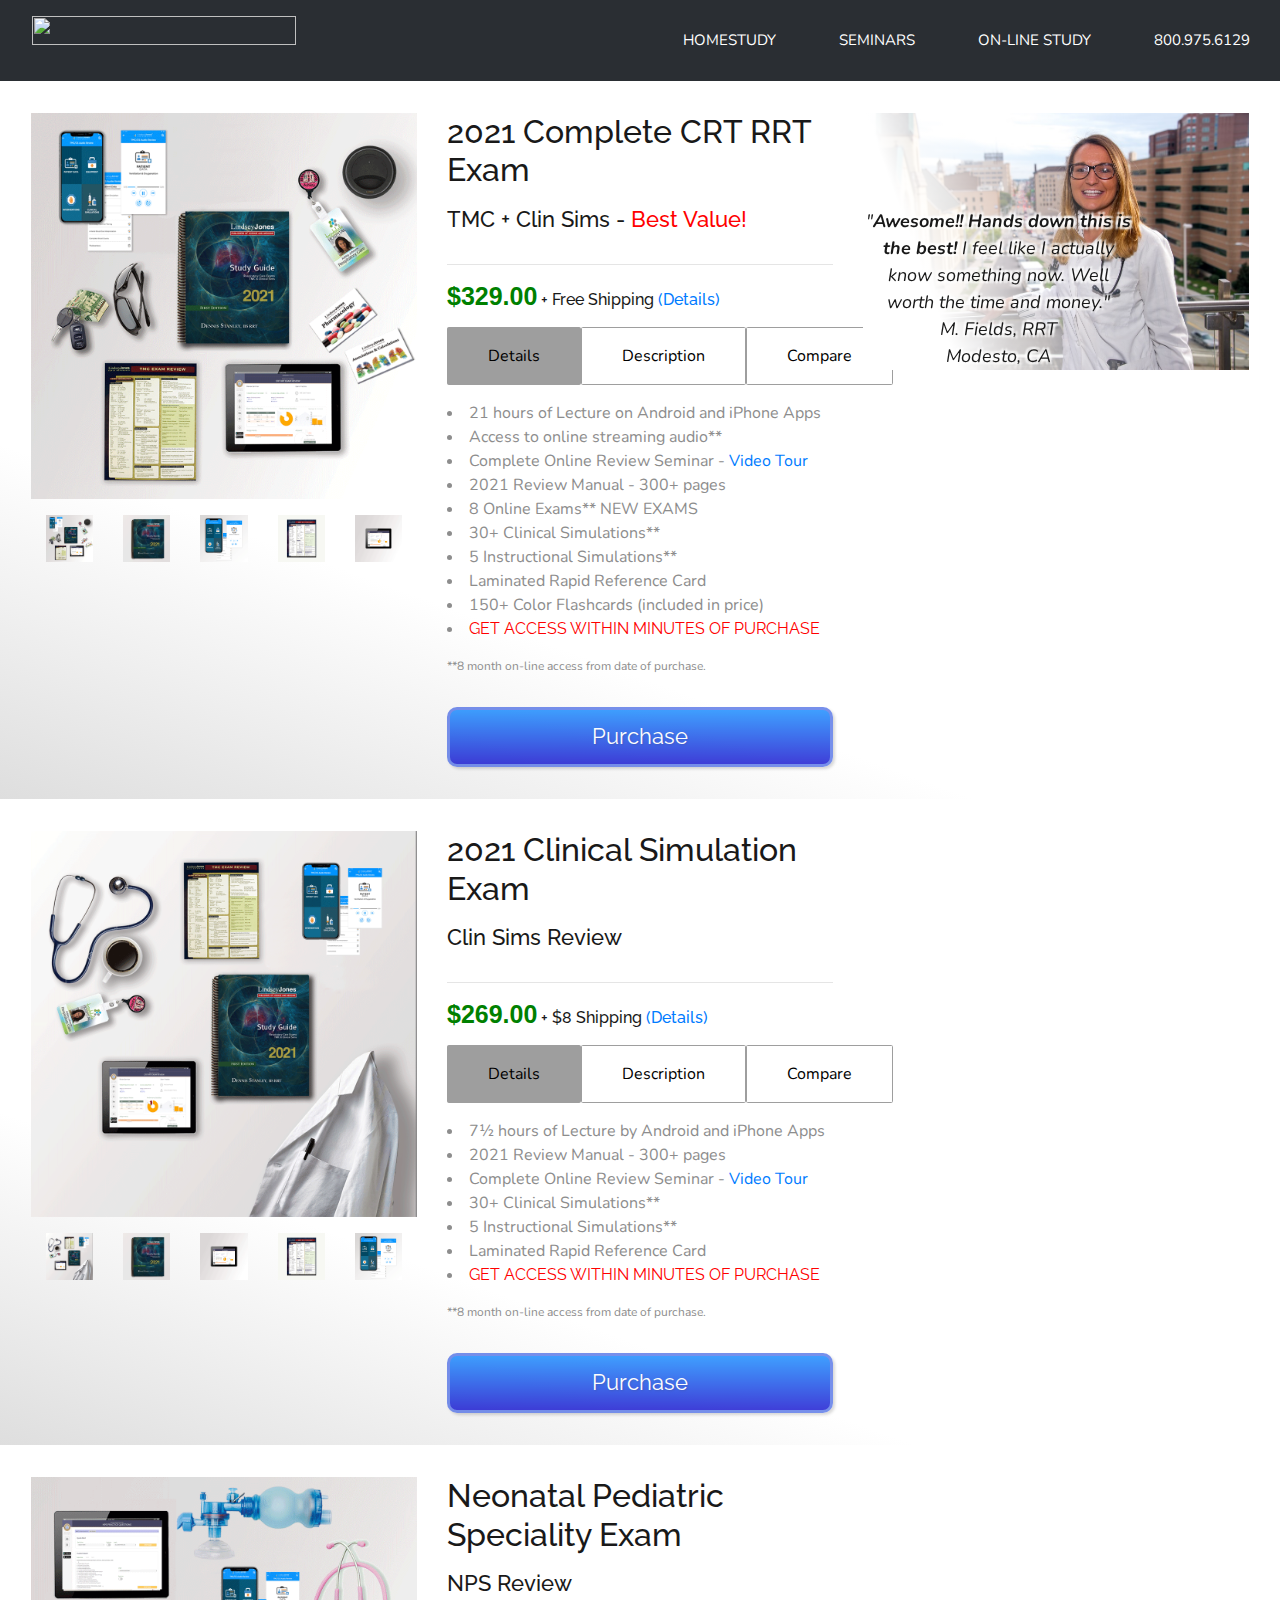
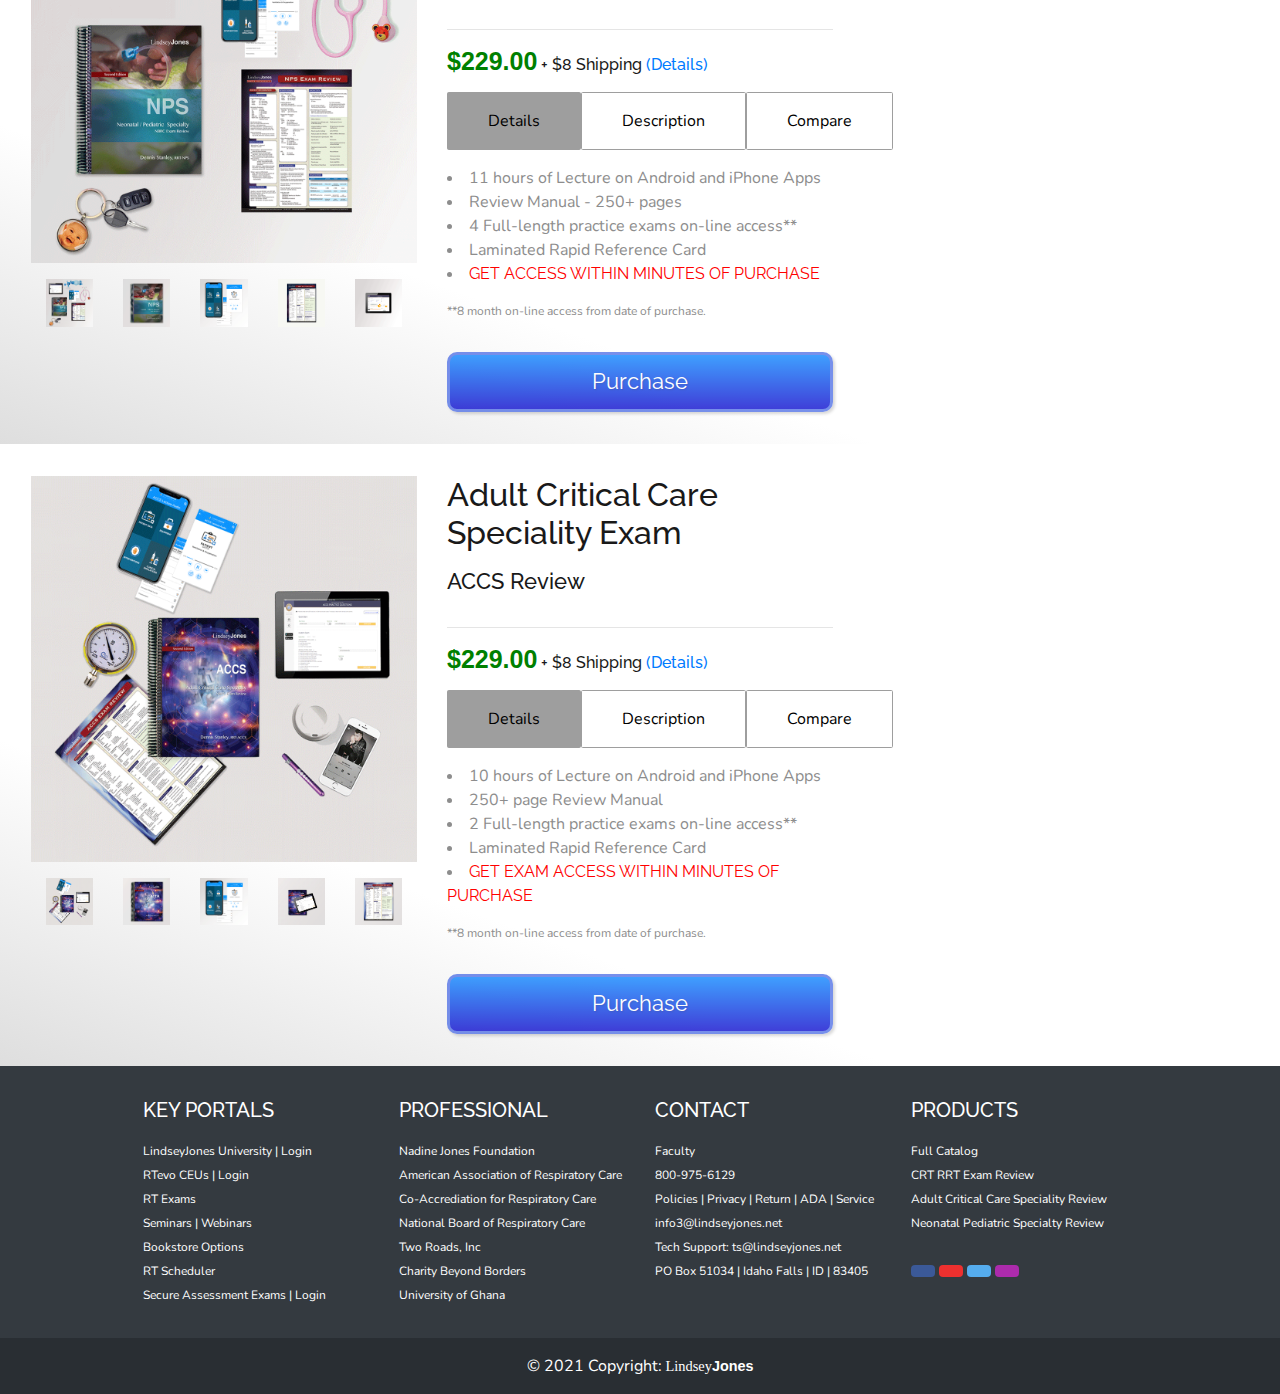
==== selfstudy.html @ 5a000030 "init" ====
<html><head>
	<meta charset="utf-8">
	<meta name="viewport" content="width=device-width, initial-scale=1">

	<title>Products</title>
	<link rel="stylesheet" href="https://stackpath.bootstrapcdn.com/bootstrap/4.3.1/css/bootstrap.min.css" integrity="sha384-ggOyR0iXCbMQv3Xipma34MD+dH/1fQ784/j6cY/iJTQUOhcWr7x9JvoRxT2MZw1T" crossorigin="anonymous">
    <link rel="stylesheet" href="_css/lj_style.css">
	<script src="https://code.jquery.com/jquery-3.3.1.slim.min.js" integrity="sha384-q8i/X+965DzO0rT7abK41JStQIAqVgRVzpbzo5smXKp4YfRvH+8abtTE1Pi6jizo" crossorigin="anonymous"></script>
    <script src="https://cdnjs.cloudflare.com/ajax/libs/popper.js/1.14.7/umd/popper.min.js" integrity="sha384-UO2eT0CpHqdSJQ6hJty5KVphtPhzWj9WO1clHTMGa3JDZwrnQq4sF86dIHNDz0W1" crossorigin="anonymous"></script>
    <script src="https://stackpath.bootstrapcdn.com/bootstrap/4.3.1/js/bootstrap.min.js" integrity="sha384-JjSmVgyd0p3pXB1rRibZUAYoIIy6OrQ6VrjIEaFf/nJGzIxFDsf4x0xIM+B07jRM" crossorigin="anonymous"></script>
	<script src="https://cdn.jsdelivr.net/npm/bootstrap@5.1.1/dist/js/bootstrap.bundle.min.js" integrity="sha384-/bQdsTh/da6pkI1MST/rWKFNjaCP5gBSY4sEBT38Q/9RBh9AH40zEOg7Hlq2THRZ" crossorigin="anonymous"></script>
	<link rel="stylesheet" href="https://use.fontawesome.com/releases/v5.7.0/css/all.css" integrity="sha384-lZN37f5QGtY3VHgisS14W3ExzMWZxybE1SJSEsQp9S+oqd12jhcu+A56Ebc1zFSJ" crossorigin="anonymous">
	<script src="https://cdnjs.cloudflare.com/ajax/libs/gsap/2.1.2/TweenMax.min.js"></script>
	<script src="https://code.jquery.com/jquery-3.4.0.min.js"></script>
	<style type="text/css">
		.img_button {
			cursor: pointer;
		}
	</style>
</head>
<body>
<!-- Top Section-->
	<div class="menu-blur">
		<div class ="logobig"><a href="index.html"><img src="http://lindsey-jones.com/Images/leaflogo2.png"></a></div>
		<div class="menu-hidden">
			<div id="mdiv">
				<div class="mdiv">
				  <div class="md"></div>
				</div>
			  </div>
			<li><a href="Selfstudy.html">HOMESTUDY</a></li>
			<li><a href="http://www.lindseyjonesseminars.com/">SEMINARS</a></li>
			<li><a href="http://www.lindseyjonesuniversity.com/">ON-LINE STUDY</a></li>
			<li id="inactivelink"><a href="">800.975.6129</a></li>
		</div>
	</div>
	<div class="container-fluid">
		<div class="row feature">
			<div id="dark2" class="col dark section">
                <div class="navbar">
                    <div class="logo"><a href="index.html"><img src="http://lindsey-jones.com/Images/leaflogo2.png"></a></div>
                    <div class="topnav-button">
                        <div></div>
                        <div></div>
                        <div></div>
					</div>
                </div>
        	</div>
		</div>
<!-- Catalog -->
<div class="row catalog1 light section">

			<!-- **** MAIN IMAGE SECTIOIN ****  -->
			<div class="col col-lg-5 col-xl-4 image-products">
				<a href="#!"><img id="sliderMain1" class="sliderImg" src="Images/CompleteCRTRRTv5-0.png"></a>

					<!-- **** MAIN IMAGE THUMBNAILS *** -->
				<div class="row thumbs">
					<div class="col"><span class="button1 img_button" href="#"><img src="Images/CompleteCRTRRTv5-0.png" blah=0></span></div>
					<div class="col"><span class="button2 img_button" href="#"><img src="Images/CompleteCRTRRTv1-1.png" blah=1></span></div>
					<div class="col"><span class="button3 img_button" href="#"><img src="Images/CompleteCRTRRTv1-02.png" blah=2></span></div>
					<div class="col"><span class="button4 img_button" href="#"><img src="Images/CompleteCRTRRTv3-5.png" blah=3></span></div>
					<div class="col"><span class="button5 img_button" href="#"><img src="Images/CompleteCRTRRTv1-04.png" blah=4></span></div>
				</div>
			</div>		
			
			<!-- **** MIDDLE COLUMN INFORMATION *** -->
			<div class="col col-lg-6 col-xl-4 maininformation">
				<h1 id="center title">2021 Complete CRT RRT Exam</h1>

				<h2>TMC + Clin Sims - <span class="red">Best Value!</span></h2>

				<hr>
				<h3><span class="green">$329.00</span> + Free Shipping<a href="#" class="w3-small w3-text-blue"> (Details)</a></h3>

				<div class="catalogbuttons">
					<a href="#!"><div id="borderleft1" class="catalogbuttons1">Details</div></a>
					<a href="#!"><div id="dszzcription1" class="catalogbuttons1">Description</div></a>
					<a href="http://www.lindsey-jones.com/comparison.html"><div class="catalogbuttons1">Compare</div></a>
				</div>
				
				<div id="productspec1" class="productSpec">
						<li class="productSpec-info">21 hours of Lecture on Android and iPhone Apps</li>
						<li class="productSpec-info">Access to online streaming audio**</li>
						<li class="productSpec-info">Complete Online Review Seminar - <a href="http://lindseyjonesuniversity.com/" target="_blank">Video Tour</a></li>
						<li class="productSpec-info">2021 Review Manual - 300+ pages</li>
						<li class="productSpec-info">8 Online Exams**  NEW EXAMS</li>
						<li class="productSpec-info">30+ Clinical Simulations**</li>
						<li class="productSpec-info">5 Instructional Simulations**</li>
						<li class="productSpec-info">Laminated Rapid Reference Card</li>
						<li class="productSpec-info">150+ Color Flashcards (included in price)</li>
						<li class="productSpec-info"><span class="red">GET ACCESS WITHIN MINUTES OF PURCHASE</span></li>
						<span class="tiny">**8 month on-line access from date of purchase.</span>
				</div>
				<div id="productdesc1" class="prodcutdesc">
					<p>This great set of tools is intended to help the RT student prepare for the
					NBRC TMC and Clinical Simulation Exams. In addition to a comprehensive review manual,
					streaming and CD audio lectures, flashcards, rapid reference card; the package comes with
					a 8-month on-line access to LindseyJones University where you will find thousands of TMC practice
					questions along with Clinical simulations complete with rationale. You will also enjoy our new multimedia
					learning resource center including access to demonstration videos, audio-guided quizzes, narrated slide shows
					on-screen flash cards, and complete audio lectures that following along with the review manual chapter by chapter.</p>
				</div>
			<a href="#!"><div data-toggle="modal" data-target="#exampleModalCenter1" class="products-purchase">Purchase</div></a>
			</div>

			<div class="col col-xl-4 section-3carousel">

				<div id="carouselExampleSlidesOnly" class="carousel slide carousel-fade" data-ride="carousel">
					<div class="carousel-inner">
					  <div class="carousel-item active">
						<div class="carousel-overlay">
						<img class="d-block w-100" src="Images/testimonial01.jpg" alt="First slide">
						</div>
						<div class="quotezz w3-padding" style="display: block;"><em>"<strong>Awesome!! Hands down this is the best!</strong> 
							I feel like I actually know something now. 
							Well worth the time and money."
							<div class="w3-left-align w3-medium quoteName">M. Fields, RRT <div class="quotePlace">Modesto, CA</div></div>
						</em></div>
					  </div>
					  <div class="carousel-item">
						<div class="carousel-overlay">
						<img class="d-block w-100" src="Images/testimonial02.jpg" alt="Second slide">
						</div>
						<div class="quotezz w3-padding" style="display: block;"><em>"It was <strong>worth every penny</strong> to prepare me for my exams. I was doubtful, but now HIGHLY recommend it!"
							<div class="w3-left-align w3-medium quoteName">K. Jones, RRT <div class="quotePlace">Topeka, KS</div></div>
						</em>
					</div>
					  </div>
					  <div class="carousel-item">
						<div class="carousel-overlay">
						<img class="d-block w-100" src="Images/testimonial03.jpg" alt="Third slide">
						</div>
						<div class="quotezz w3-padding" style="display: block;"><em>"I bought your program and was really 
							surprised and <strong>impressed</strong> at how everything 
							was explained and simplified." 
							<div class="w3-left-align w3-medium quoteName">S. Davis RRT <div class="quotePlace">Livingston, TX</div></div>
						</em></div>
					  </div>
					  <div class="carousel-item">
						<div class="carousel-overlay">
						<img class="d-block w-100" src="Images/testimonial04.jpg" alt="Fourth slide">
						</div>
						<div class="quotezz w3-padding"><em>"It was <strong>worth every penny</strong> to prepare me for my exams. I was doubtful, but now HIGHLY recommend it!"
							<div class="w3-left-align w3-medium quoteName">K. Jones, RRT <div class="quotePlace">Topeka, KS</div></div>
						</em>
					</div>
					  </div>
					</div>
				  </div>
		
				
			</div>
</div>

<div class="row catalog1 light section">

	<!-- **** MAIN IMAGE SECTIOIN ****  -->
	<div class="col col-lg-5 col-xl-4 image-products">
		<a href="#!"><img id="sliderMain2"  class="sliderImg" src="Images/csonly-0.png"></a>

			<!-- **** MAIN IMAGE THUMBNAILS *** -->
		<div class="row thumbs">
			<div class="col"><span class="button1 img_button2" href="#"><img src="Images/csonly-0.png" blah=0></span></div>
			<div class="col"><span class="button2 img_button2" href="#"><img src="Images/CompleteCRTRRTv1-1.png" blah=1></span></div>
			<div class="col"><span class="button3 img_button2" href="#"><img src="Images/CompleteCRTRRTv1-04.png" blah=2></span></div>
			<div class="col"><span class="button4 img_button2" href="#"><img src="Images/CompleteCRTRRTv3-5.png" blah=3></span></div>
			<div class="col"><span class="button5 img_button2" href="#"><img src="Images/CompleteCRTRRTv1-02.png" blah=4></span></div>
		</div>
	</div>		
	
	<!-- **** MIDDLE COLUMN INFORMATION *** -->
	<div class="col col-lg-6 col-xl-4 maininformation">
		<h1 id="center title">2021 Clinical Simulation Exam</h1>

		<h2>Clin Sims Review</h2>

		<hr>
		<h3><span class="green">$269.00</span> + $8 Shipping<a href="#" class="w3-small w3-text-blue"> (Details)</a></h3>

		<div class="catalogbuttons">
			<a href="#!"><div id="borderleft2" class="catalogbuttons1">Details</div></a>
			<a href="#!"><div id="dszzcription2" class="catalogbuttons1">Description</div></a>
			<a href="http://www.lindsey-jones.com/comparison.html"><div class="catalogbuttons1">Compare</div></a>
		</div>
		
		<div id="productspec2" class="productSpec">
				<li class="productSpec-info">7½ hours of Lecture by Android and iPhone Apps</li>
				<li class="productSpec-info">2021 Review Manual - 300+ pages</li>
				<li class="productSpec-info">Complete Online Review Seminar - <a href="http://lindseyjonesuniversity.com/" target="_blank">Video Tour</a></li>
				<li class="productSpec-info">30+ Clinical Simulations**</li>
				<li class="productSpec-info">5 Instructional Simulations**</li>
				<li class="productSpec-info">Laminated Rapid Reference Card</li>
				<li class="productSpec-info"><span class="red">GET ACCESS WITHIN MINUTES OF PURCHASE</span></li>
				<span class="tiny">**8 month on-line access from date of purchase.</span>
		</div>
		<div id="productdesc2" class="prodcutdesc">
			<p>When it comes to preparing for the NBRC Clinical Simulation exam, we've got you covered.
		Receive 6-month on-line access to LindseyJones University where you will find a robust set of Clinical
		simulations complete with rationale and content area analysis. A review manual is also included along with
		a rapid reference card to help you retain information related to laboratory values, pharmacology and other topics.</p>
		</div>
	<a href="#!"><div data-toggle="modal" data-target="#exampleModalCenter2" class="products-purchase">Purchase</div></a>
	</div>

	<div class="col col-xl-4 section-3carousel">

	</div>
</div>

<div id="p4" class="row catalog1 light section">

	<!-- **** MAIN IMAGE SECTIOIN ****  -->
	<div class="col col-lg-5 col-xl-4 image-products">
		<a href="#!"><img id="sliderMain3"  class="sliderImg" src="Images/NPSv6-0.png"></a>

			<!-- **** MAIN IMAGE THUMBNAILS *** -->
		<div class="row thumbs">
			<div class="col"><span class="button1 img_button3" href="#"><img src="Images/NPSv6-0.png" blah=0></span></div>
			<div class="col"><span class="button2 img_button3" href="#"><img src="Images/NPSv2-1.png" blah=1></span></div>
			<div class="col"><span class="button3 img_button3" href="#"><img src="Images/CompleteCRTRRTv1-02.png" blah=2></span></div>
			<div class="col"><span class="button4 img_button3" href="#"><img src="Images/CompleteCRTRRTv3-5.png" blah=3></span></div>
			<div class="col"><span class="button5 img_button3" href="#"><img src="Images/CompleteCRTRRTv1-04.png" blah=4></span></div>
		</div>
	</div>		
	
	<!-- **** MIDDLE COLUMN INFORMATION *** -->
	<div class="col col-lg-6 col-xl-4 maininformation">
		<h1 id="center title">Neonatal Pediatric Speciality Exam</h1>

		<h2>NPS Review</h2>

		<hr>
		<h3><span class="green">$229.00</span> + $8 Shipping<a href="#" class="w3-small w3-text-blue"> (Details)</a></h3>

		<div class="catalogbuttons">
			<a href="#!"><div id="borderleft3" class="catalogbuttons1">Details</div></a>
			<a href="#!"><div id="dszzcription3" class="catalogbuttons1">Description</div></a>
			<a href="http://www.lindsey-jones.com/comparison.html"><div class="catalogbuttons1">Compare</div></a>
		</div>
		
		<div id="productspec3" class="productSpec">
				<li class="productSpec-info">11 hours of Lecture on Android and iPhone Apps</li>
				<li class="productSpec-info">Review Manual - 250+ pages</li>
				<li class="productSpec-info">4 Full-length practice exams on-line access**</a></li>
				<li class="productSpec-info">Laminated Rapid Reference Card</li>
				<li class="productSpec-info"><span class="red">GET ACCESS WITHIN MINUTES OF PURCHASE</span></li>
				<span class="tiny">**8 month on-line access from date of purchase.</span>
		</div>
		<div id="productdesc3" class="prodcutdesc">
			<p>The most employed of all RTs are those who have the NBRC Neonatal Pediatric Specialty certification.
			Become a CRT-NPS or an RRT-NPS by using LindseyJones NPS HomeStudy.  The package includes 4 full-length practice
			exams that you can use without limit during the subpscription period.  The kit also includes a 300+ page review manual,
			a rapid reference card, and audio CDs (MP3, iphone, android compatible) with over 14 hours of lecture, including a special
			lecture series on neonatal/pediatric pathologies.
			</p>
		</div>
	<a href="#!"><div data-toggle="modal" data-target="#exampleModalCenter3" class="products-purchase">Purchase</div></a>
	</div>

	<div class="col col-xl-4 section-3carousel">

	</div>
</div>

<div id="p5" class="row catalog1 light section">

	<!-- **** MAIN IMAGE SECTIOIN ****  -->
	<div class="col col-lg-5 col-xl-4 image-products">
		<a href="#!"><img id="sliderMain4"  class="sliderImg" src="Images/ACCSv4-0.png"></a>

			<!-- **** MAIN IMAGE THUMBNAILS *** -->
		<div class="row thumbs">
			<div class="col"><span class="button1 img_button4" href="#"><img src="Images/ACCSv4-0.png" blah=0></span></div>
			<div class="col"><span class="button2 img_button4" href="#"><img src="Images/ACCS-1.png" blah=1></span></div>
			<div class="col"><span class="button3 img_button4" href="#"><img src="Images/ACCS-2.png" blah=2></span></div>
			<div class="col"><span class="button4 img_button4" href="#"><img src="Images/ACCS-3.png" blah=3></span></div>
			<div class="col"><span class="button5 img_button4" href="#"><img src="Images/ACCS-4.png" blah=4></span></div>
		</div>
	</div>		
	
	<!-- **** MIDDLE COLUMN INFORMATION *** -->
	<div class="col col-lg-6 col-xl-4 maininformation">
		<h1 id="center title">Adult Critical Care Speciality Exam</h1>

		<h2>ACCS Review</h2>

		<hr>
		<h3><span class="green">$229.00</span> + $8 Shipping<a href="#" class="w3-small w3-text-blue"> (Details)</a></h3>

		<div class="catalogbuttons">
			<a href="#!"><div id="borderleft4" class="catalogbuttons1">Details</div></a>
			<a href="#!"><div id="dszzcription4" class="catalogbuttons1">Description</div></a>
			<a href="http://www.lindsey-jones.com/comparison.html"><div class="catalogbuttons1">Compare</div></a>
		</div>
		
		<div id="productspec4" class="productSpec">
				<li class="productSpec-info">10 hours of Lecture on Android and iPhone Apps</li>
				<li class="productSpec-info">250+ page Review Manual</li>
				<li class="productSpec-info">2 Full-length practice exams on-line access**</a></li>
				<li class="productSpec-info">Laminated Rapid Reference Card</li>
				<li class="productSpec-info"><span class="red">GET EXAM ACCESS WITHIN MINUTES OF PURCHASE</span></li>
				<span class="tiny">**8 month on-line access from date of purchase.</span>
		</div>
		<div id="productdesc4" class="prodcutdesc">
			<p>Get ahead of the pack by getting your Adult Critical Care Specialty certification with
			LindseyJones' ACCS HomeStudy Kit.  You receive access to your online account with 2 full-length practice exams.
			You'll also enjoy a review manual and a rapid reference card that matches the current ACCS exam matrix.
			Also included is a set of audio CDs that you can play in your car or install on your MP3 player, iphone or
			android device to follow along in the book with over 14 hours of audio lectures.
			</p>
		</div>
	<a href="#!"><div data-toggle="modal" data-target="#exampleModalCenter4" class="products-purchase">Purchase</div></a>
	</div>

	<div class="col col-xl-4 section-3carousel">

	</div>
</div>

</div>

		<!-- Footer -->
		<footer class="bg-dark text-center text-white">
			<!-- Grid container -->
			<div class="container p-4">
		  
			  <!-- Section: Links -->
			  <section class="">
				<!--Grid row-->
				<div class="row">
				  <!--Grid column-->
				  <div class="col-lg-3 col-md-6 mb-4 mb-md-0">
					<h5 class="text-uppercase">KEY PORTALS</h5>
		  
					<ul class="list-unstyled mb-0">
					  <li>
						<a href="http://www.lindseyjonesuniversity.com/" class="text-white">LindseyJones University </a><a href="http://www.lindseyjonesuniversity.net/" class="text-white"> | Login</a>
					  </li>
					  <li>
						<a href="https://www.RTevo.com/" class="text-white">RTevo CEUs </a><a href="https://www.rtevo.com/user/login" class="text-white">| Login</a>
					  </li>
					  
					  <li>
						<a href="http://www.rtexams.com/" class="text-white">RT Exams</a>
					  </li>
		
					   <li>
						<a href="http://www.lindsey-jones.com/seminars/" class="text-white">Seminars </a><a href="http://www.lindsey-jones.com/webinars/" class="text-white">| Webinars</a>
					  </li>
		
		
					  <li>
						<a href="http://www.lindsey-jones.com/bookstore/" class="text-white">Bookstore Options</a>
					  </li>
					 
					  <li>
						<a href="http://www.rtscheduler.com/" class="text-white">RT Scheduler</a>
					  </li>
					  
					  <li>
						<a href="http://www.sraexam.com" class="text-white">Secure Assessment Exams </a><a href="http://sraexam.net" class="text-white"> | Login</a>
					  </li>
					</ul>
				  </div>
				  <!--Grid column-->
		  
				  <!--Grid column-->
				  <div id="footercolumn" class="col-lg-3 col-md-6 mb-4 mb-md-0">
					<h5 class="text-uppercase">PROFESSIONAL</h5>
		  
					<ul class="list-unstyled mb-0">
					   <li>
						<a href="https://nadinejonesfoundation.com/" class="text-white">Nadine Jones Foundation</a>
					  </li>
					  <li>
						<a href="https://www.aarc.org/" class="text-white">American Association of Respiratory Care</a>
					  </li>
					  <li>
						<a href="https://coarc.com/" class="text-white">Co-Accrediation for Respiratory Care</a>
					  </li>
					  <li>
						<a href="https://www.nbrc.org/" class="text-white">National Board of Respiratory Care</a>
					  </li>
					   <li>
						<a href="http://www.tworoadscorp.com/" class="text-white">Two Roads, Inc</a>
					  </li>
					  <li>
						<a href="https://www.charitybeyondborders.org/" class="text-white">Charity Beyond Borders</a>
					  </li>
					
					
					  <li>
						<a href="https://www.ug.edu.gh/" class="text-white">University of Ghana</a>
					  </li>
					</ul>
				  </div>
				  <!--Grid column-->
		  
				  <!--Grid column-->
				  <div id="footercolumn" class="col-lg-3 col-md-6 mb-4 mb-md-0">
					<h5 class="text-uppercase">CONTACT</h5>
		  
					<ul class="list-unstyled mb-0">
					 
					  <li>
						<a href="http://lindsey-jones.com/faculty.html" class="text-white">Faculty</a>
					  </li>
		
					  <li>
						<a href="#!" id="inactivelink" class="text-white">800-975-6129</a>
					  </li>
		
					   <li>
						<a href="http://lindsey-jones.com/policies" class="text-white">Policies | Privacy | Return | ADA | Service</a>
					  </li>
		
					  <li>
						<a href="#!" id="inactivelink" class="text-white">info3@lindseyjones.net</a>
					  </li>
					  <li>
						<a href="#!" id="inactivelink" class="text-white">Tech Support: ts@lindseyjones.net</a>
					  </li>
		
					  <li>
						<a href="#!" id="inactivelink" class="text-white">PO Box 51034 | Idaho Falls | ID | 83405</a>
					  </li>
		
					
					 
					  
					</ul>
				  </div>
				  <!--Grid column-->
		  
				  <!--Grid column-->
				  <div id="footercolumn" class="col-lg-3 col-md-6 mb-4 mb-md-0">
					<h5 class="text-uppercase">PRODUCTS</h5>
		  
					<ul class="list-unstyled mb-0">
		
					<li>
						<a href="Selfstudy.html" class="text-white">Full Catalog</a>
					  </li>
					  <li>
						<a href="Selfstudy.html" class="text-white">CRT RRT Exam Review</a>
					  </li>
					  <li>
						<a href="Selfstudy.html#p5" class="text-white">Adult Critical Care Speciality Review</a>
					  </li>
					  <li>
						<a href="Selfstudy.html#p4" class="text-white">Neonatal Pediatric Specialty Review</a>
					  </li>     
					</ul>
					<br>
					<section class="mb-4">
						<!-- Facebook -->
						<a class="btn btn-primary" style="background-color: #3b5998;" href="http://www.facebook.com/LindseyJonesLLC" role="button"><i class="fab fa-facebook-f"></i></a>
				
						<!-- Youtube -->
						<a class="btn btn-primary" style="background-color: #ed302f;" href="https://www.youtube.com/channel/UCA8DUCAPMp8Fu-sPMEYxs-w" role="button"><i class="fab fa-youtube"></i></a>
				  
						<!-- Twitter -->
						<a class="btn btn-primary" style="background-color: #55acee;" href="https://twitter.com/lindseyjonesnet" role="button"><i class="fab fa-twitter"></i></a>
				  
						<!-- Instagram -->
						<a class="btn btn-primary" style="background-color: #ac2bac;" href="#!" role="button"><i class="fab fa-instagram"></i></a>
					  </section>
					  <!-- Section: Social media -->
				  </div>
				  
				  <!--Grid column-->
				</div>
				<!--Grid row-->
			  </section>
			  <!-- Section: Links -->
			</div>
			<!-- Grid container -->
		  
			<!-- Copyright -->
			<div class="text-center p-3" style="background-color: rgba(0, 0, 0, 0.2);">
			  © 2021 Copyright:
			  <a class="text-white"><span class="lindseytext">Lindsey</span><span class="jonestext">Jones</span></a>
			</div>
			<!-- Copyright -->
		  </footer>
  
  <!-- Modal1 -->
  <div class="modal fade" id="exampleModalCenter1" tabindex="-1" role="dialog" aria-labelledby="exampleModalCenterTitle" aria-hidden="true">
	<div class="modal-dialog modal-dialog-centered" role="document">
	  <div class="modal-content">
		<div class="modal-header">
		  <h5 class="modal-title" id="exampleModalLongTitle">Your Order</h5>
		  <button type="button" class="close" data-dismiss="modal" aria-label="Close">
			<span aria-hidden="true">&times;</span>
		  </button>
		</div>
		<div class="modal-body">
			<div>
				<div class="row MainCnt-topModal">
					<div class="MainCnt-Checker col col-sm-8 col-md-8 col-lg-8">Your order already includes 153 Flashcards, covering Pharmacology, Associations, Calculations</div>
					<div class="col col-sm-4 col-md-4 col-lg-4"><img src="Images/standardflashcards.png"></div>
				</div>
			 
				<form id="selector_form">
					<div class="row MainCnt-topModal">
						<div class ="col col-sm-4 col-md-4 col-lg-4">
							<img src="Images/labflashcards.png">
						</div>
						<div class ="col col-sm-6 col-md-6 col-lg-6">
							<p>Add Labratory Normals Flashcards? $5.95</p>
						</div>
						<div class ="MainCnt-Checker col col-sm-2 col-md-2 col-lg-2">
							<span class="col product_check item"><div class="fake_checkbox"></span></label><input type="checkbox" name="select_flashcards" class="select_flashcards" id="sf1">
						</div>
					</div>
					<div class="row MainCnt-topModal">
						<div class="col col col-sm-4 col-md-4 col-lg-4">
							<img src="Images/cdgroup.jpg">
						</div>
						<div class="MainCnt-Checker col col col-sm-6 col-md-6 col-lg-6">
							<p>Add Audio on Physical CDs? $29</p>
						</div>
						<div class="MainCnt-Checker col col-sm-2 col-md-2 col-lg-2">
							<input type="checkbox" name="select_cds" class="select_cds" id="scd1"><label class="response" for="scd1"><span class="product_check item"><div class="fake_checkbox"></div></span></label>
						</div>

					</div>


				</form>

				<form class="col col-sm-12 col-md-12 col-lg-12" name="form2" method="post" action="https://lindseyjonescart.com/information.php" id="form2">
					<input type="hidden" name="product_id" value="10">
					<input type="hidden" name="qty" value="1">
					<input type="hidden" name="student_id" value="">
					<input type="hidden" name="fname" value="">
					<input type="hidden" name="lname" value="">
					<input type="hidden" name="email" value="">
					<input type="submit" name="add_to_cart_button.x" value="Continue" class="purchase-btn-top">
										
				</form>
				
				<script type="text/javascript">
					(function(){
					var selected_products = {10: true, 15: false, 20: false};
					var sp_array = [];
					var set_selected_products = function(){
						sp_array = [];
						for (var sp in selected_products){
							if (selected_products[sp]){
								sp_array.push(sp);
							}
						}
						// console.log(sp_array.join(","));
						$(form2.product_id).prop("value", sp_array.join(","));
					}
					var selector1 = function(x){
						selected_products[15] = $(selector_form.select_flashcards).prop("checked");
						set_selected_products();
					}
					var selector2 = function(x){
						selected_products[20] = $(selector_form.select_cds).prop("checked");
						set_selected_products();
					}
					selector_form.select_flashcards.addEventListener("change", selector1);
					selector_form.select_cds.addEventListener("change", selector2);
					})();
				</script>

				<div class="MainCnt-footer">*Available only with a HomeStudy purchase</div>
			</div>
		</div>
	  </div>
	</div>
  </div>
  </div>

  <!-- Modal2 -->
  <div class="modal fade" id="exampleModalCenter2" tabindex="-1" role="dialog" aria-labelledby="exampleModalCenterTitle" aria-hidden="true">
	<div class="modal-dialog modal-dialog-centered" role="document">
	  <div class="modal-content">
		<div class="modal-header">
		  <h5 class="modal-title" id="exampleModalLongTitle">Add on Audio CDs</h5>
		  <button type="button" class="close" data-dismiss="modal" aria-label="Close">
			<span aria-hidden="true">&times;</span>
		  </button>
		</div>
		<div class="modal-body">
			<div class="MainCNT">
				<div class="row MainCnt-topModal">
					<div class="MainCnt-Checker col col-sm-8 col-md-8 col-lg-8">Your Clinical Simulation homestudy package already includes streaming audio and mobile access to audio lectures via iPhone and Android applications. However, you may also add on audio lectures on 6 CDs.</div>
					<div class="col col-sm-4 col-md-4 col-lg-4"><img src="Images/cdgroup.jpg"></div>
				</div>

				<form id="selector_form_cs">
					<div class="row MainCnt-topModal">
						<div class ="col col-sm-4 col-md-4 col-lg-4">
							<img src="Images/cdgroup.jpg">
						</div>
						<div class ="MainCnt-Checker col col-sm-6 col-md-6 col-lg-6">
							<p>Add on 6 audio CDs? $34</p>
						</div>
						<div class ="MainCnt-Checker col col-sm-2 col-md-2 col-lg-2">
							<div><input type="checkbox" name="select_cds" class="select_cds" id="scd4"><label class="response" for="scd4"><div class="imgholder item"></div><span class="product_check item"><div class="fake_checkbox"></div></span></label></div>
						</div>
					</div>
				</form>

				<form class="col col-sm-12 col-md-12 col-lg-12" name="form11" method="post" action="https://lindseyjonescart.com/information.php" id="form11">
					<input type="hidden" name="product_id" value="12">
					<input type="hidden" name="qty" value="1">
					<input type="hidden" name="student_id" value="">
					<input type="hidden" name="fname" value="">
					<input type="hidden" name="lname" value="">
					<input type="hidden" name="email" value="">
					<input type="submit" name="add_to_cart_button.x" value="Continue" class="purchase-btn-top">
										
				</form>
				
				<script type="text/javascript">
					(function(){
					var selected_products = {12: true, 23: false};
					var sp_array = [];
					var set_selected_products = function(){
						sp_array = [];
						for (var sp in selected_products){
							if (selected_products[sp]){
								sp_array.push(sp);
							}
						}
						// console.log(sp_array.join(","));
						$(form11.product_id).prop("value", sp_array.join(","));
					}
					var selector6 = function(x){
						selected_products[23] = $(selector_form_cs.select_cds).prop("checked");
						set_selected_products();
					}
					selector_form_cs.select_cds.addEventListener("change", selector6);
					})();
				</script>
				
				<div class="MainCnt-footer">*Available only with a HomeStudy purchase</div>
			</div>
		
		</div>
	  </div>
	</div>
  </div>
  </div>

  <!-- Modal3 -->
  <div class="modal fade" id="exampleModalCenter3" tabindex="-1" role="dialog" aria-labelledby="exampleModalCenterTitle" aria-hidden="true">
	<div class="modal-dialog modal-dialog-centered" role="document">
	  <div class="modal-content">
		<div class="modal-header">
		  <h5 class="modal-title" id="exampleModalLongTitle">Add on Audio CDs</h5>
		  <button type="button" class="close" data-dismiss="modal" aria-label="Close">
			<span aria-hidden="true">&times;</span>
		  </button>
		</div>
		<div class="modal-body">
			<div class="MainCNT">
				<div class="row MainCnt-topModal">
					<div class="MainCnt-Checker col col-sm-8 col-md-8 col-lg-8"><span class="title">Add on Audio CDs</span><br>Your Neonatal Pediatric Specialty homestudy package already includes streaming audio and mobile access to audio lectures via iPhone and Android applications. However, you may also add on audio lectures on 9 CDs.</div>
					<div class="col col-sm-4 col-md-4 col-lg-4"><img src="Images/cdgroup.jpg"></div>
				</div>

				<form id="selector_form_nps">
					<div class="row MainCnt-topModal">
						<div class="row MainCnt-topModal">
							<div class ="col col-sm-4 col-md-4 col-lg-4">
								<img src="Images/cdgroup.jpg">
							</div>
							<div class ="MainCnt-Checker col col-sm-6 col-md-6 col-lg-6">
								<p>Add on 9 audio CDs? $24</p>
							</div>
							<div class ="MainCnt-Checker col col-sm-2 col-md-2 col-lg-2">
								<div><input type="checkbox" name="select_cds" class="select_cds" id="scd3"><label class="response" for="scd3"><div class="imgholder item"></div><span class="product_check item"><div class="fake_checkbox"></div></span></label></div>
						</div>
					</div>
				</form>

				<form class="col col-sm-12 col-md-12 col-lg-12" name="form10" method="post" action="https://lindseyjonescart.com/information.php" id="form10">
					<input type="hidden" name="product_id" value="13">
					<input type="hidden" name="qty" value="1">
					<input type="hidden" name="student_id" value="">
					<input type="hidden" name="fname" value="">
					<input type="hidden" name="lname" value="">
					<input type="hidden" name="email" value="">
					<input type="submit" name="add_to_cart_button.x" value="Continue" class="purchase-btn-top">
										
				</form>
				
				<script type="text/javascript">
					(function(){
					var selected_products = {13: true, 22: false};
					var sp_array = [];
					var set_selected_products = function(){
						sp_array = [];
						for (var sp in selected_products){
							if (selected_products[sp]){
								sp_array.push(sp);
							}
						}
						// console.log(sp_array.join(","));
						$(form10.product_id).prop("value", sp_array.join(","));
					}
					var selector5 = function(x){
						selected_products[22] = $(selector_form_nps.select_cds).prop("checked");
						set_selected_products();
					}
					selector_form_nps.select_cds.addEventListener("change", selector5);
					})();
				</script>
				
				<div class="MainCnt-footer">*Available only with a HomeStudy purchase</div>
			</div>
		
		</div>
	  </div>
	</div>
  </div>
  </div>

  <!-- Modal4 -->
  <div class="modal fade" id="exampleModalCenter4" tabindex="-1" role="dialog" aria-labelledby="exampleModalCenterTitle" aria-hidden="true">
	<div class="modal-dialog modal-dialog-centered" role="document">
	  <div class="modal-content">
		<div class="modal-header">
		  <h5 class="modal-title" id="exampleModalLongTitle">Special Offer</h5>
		  <button type="button" class="close" data-dismiss="modal" aria-label="Close">
			<span aria-hidden="true">&times;</span>
		  </button>
		</div>
		<div class="modal-body">
			<div class="MainCNT">
				<div class="row MainCnt-topModal">
					<div class="MainCnt-Checker col col-sm-8 col-md-8 col-lg-8">Your Adult Critical Care Specialty homestudy package already includes streaming audio and mobile access to audio lectures via iPhone and Android applications. However, you may also add on audio lectures on 9 CDs. You may also 204 Flashcards covering Pharmacology, Word Associations, and Calculations.</div>
					<div class="col col-sm-4 col-md-4 col-lg-4"><img src="Images/standardflashcards.png"></div>
				</div>

				<form id="selector_form_accs">
					<div><input type="checkbox" name="select_flashcards" class="select_flashcards" id="sf2"><label class="response" for="sf2"><div class="imgholder item"><img src="Images/standardflashcards.png" style="width: 70px; height: auto;"><img src="Images/labflashcards.png"></div><span class="product_text item">Add ACCS Flashcards?<br>Includes 153 standard flashcards + a Bonus deck of Laboratory Normals flashcards (Total of 204 flashcards) <em style="color: #ea4141; font-size: small; ">Bonus deck for a limited time only!</em></span><span class="product_price item">$19</span><span class="product_check item"><div class="fake_checkbox"></div></span></label></div>

					<div><input type="checkbox" name="select_cds" class="select_cds" id="scd2"><label class="response" for="scd2"><div class="imgholder item"><img src="Images/cdgroup.jpg"></div><span class="product_text item">Add on 8 audio CDs?</span><span class="product_price item">$24</span><span class="product_check item"><div class="fake_checkbox"></div></span></label></div>
				</form>

				<form class="col col-sm-12 col-md-12 col-lg-12" name="form3" method="post" action="https://lindseyjonescart.com/information.php" id="form3">
					<input type="hidden" name="product_id" value="14">
					<input type="hidden" name="qty" value="1">
					<input type="hidden" name="student_id" value="">
					<input type="hidden" name="fname" value="">
					<input type="hidden" name="lname" value="">
					<input type="hidden" name="email" value="">
					<input type="submit" name="add_to_cart_button.x" value="Continue" class="purchase-btn-top">
										
				</form>
				
				<script type="text/javascript">
					(function(){
					var selected_products = {14: true, 16: false, 21: false};
					var sp_array = [];
					var set_selected_products = function(){
						sp_array = [];
						for (var sp in selected_products){
							if (selected_products[sp]){
								sp_array.push(sp);
							}
						}
						// console.log(sp_array.join(","));
						$(form3.product_id).prop("value", sp_array.join(","));
					}
					var selector3 = function(x){
						selected_products[16] = $(selector_form_accs.select_flashcards).prop("checked");
						set_selected_products();
					}
					var selector4 = function(x){
						selected_products[21] = $(selector_form_accs.select_cds).prop("checked");
						set_selected_products();
					}
					selector_form_accs.select_flashcards.addEventListener("change", selector3);
					selector_form_accs.select_cds.addEventListener("change", selector4);
					})();
				</script>
				
				<div class="footer">*Available only with a HomeStudy purchase</div>
			</div>
		
		</div>
	  </div>
	</div>
  </div>
  </div>
  
    <script src="_js/lj_main.js"></script>
    <script type="text/javascript">
    	$(window).on('scroll', (e, a , d) => {
    		console.log(e);
    		console.log(a);
    		console.log(d);

    	});
    </script>
</body>
</html>
---- _css/lj_style.css ----
@import url("https://fonts.googleapis.com/css2?family=Raleway&display=swap");
@import url("https://fonts.googleapis.com/css2?family=Nunito&display=swap");
html {
  padding: 0;
  margin: 0;
}

body {
  background: white;
  font-family: "Nunito", sans-serif;
}

#mobile {
  min-width: 90%;
}

.section {
  padding: 1rem;
}

.tab {
  text-indent: 40px;
}

.container-fluid {
  padding-right: 0;
  padding-left: 0;
  margin-right: auto;
  margin-left: auto;
}

.button-container {
  text-align: center;
  vertical-align: middle;
  -webkit-user-select: none;
  -moz-user-select: none;
  -ms-user-select: none;
  user-select: none;
}

.row {
  display: block;
  margin-left: 0;
  margin-right: 0;
  width: 100%;
}

.navbar {
  display: -webkit-box;
  display: -ms-flexbox;
  display: flex;
  padding: 0;
}

.mainnavbar {
  display: none;
}

.logo {
  width: 50%;
}

.logobig {
  display: none;
}

@-webkit-keyframes open {
  0% {
    opacity: 0;
  }
  100% {
    opacity: 1;
  }
}

@keyframes open {
  0% {
    opacity: 0;
  }
  100% {
    opacity: 1;
  }
}

.menu-blur {
  position: absolute;
  height: 100vh;
  background: #00000087;
  opacity: 1;
  z-index: 2;
  width: 100%;
  display: none;
  -webkit-animation: open 1s;
  animation: open 1s;
}

.menu-unblur {
  display: block;
  -webkit-animation: open 1s;
  animation: open 1s;
  overflow-x: hidden;
}

.menu-hidden {
  height: 100%;
  float: right;
  z-index: 1;
  background-color: white;
  list-style-type: none;
  width: 70%;
  display: block;
  -webkit-animation: open 1s;
  animation: open 1s;
}

.menu-hidden li {
  margin: 10%;
  text-align: left;
  margin-top: 25%;
  text-decoration: none;
}

.menu-hidden li a {
  color: black;
  text-align: center;
  text-decoration: none;
}

#mdiv {
  float: right;
  margin: 10%;
}

.mdiv {
  height: 25px;
  width: 2px;
  margin-left: 12px;
  background-color: black;
  -webkit-transform: rotate(45deg);
  transform: rotate(45deg);
  z-index: 1;
}

.md {
  height: 25px;
  width: 2px;
  background-color: black;
  -webkit-transform: rotate(90deg);
  transform: rotate(90deg);
  z-index: 2;
}

.topnav-button div {
  width: 35px;
  height: 5px;
  background-color: white;
  margin: 6px 0;
  list-style-type: none;
  cursor: pointer;
}

#dark {
  background-image: url("../Images/girlstudy8.png");
  background-size: cover;
  background-position: right;
  color: #fafafa;
  width: 100%;
  height: 55vh;
}

#dark p {
  text-align: center;
  margin: 0;
}

#dark img {
  width: 90%;
}

.lindseytext {
  font-family: "Times New Roman", Times, serif;
  font-size: 1.2em;
}

.jonestext {
  font-family: Arial, Helvetica, sans-serif;
  font-weight: bold;
  font-size: 1.2em;
}

.containertop {
  display: -webkit-box;
  display: -ms-flexbox;
  display: flex;
  -webkit-box-orient: vertical;
  -webkit-box-direction: normal;
  -ms-flex-direction: column;
  flex-direction: column;
  padding-top: 5%;
  -webkit-box-pack: space-evenly;
  -ms-flex-pack: space-evenly;
  justify-content: space-evenly;
  height: 100%;
}

#more-reviews {
  width: 100%;
  text-align: center;
  padding-bottom: 5rem;
}

#dark h2 {
  display: none;
}

.btnhide {
  display: none;
}

.btnhide p {
  display: none;
}

.buttons {
  background-color: #070607;
  -webkit-user-select: none;
  -moz-user-select: none;
  -ms-user-select: none;
  user-select: none;
}

.buttons p {
  display: none;
}

.video {
  display: -webkit-box;
  display: -ms-flexbox;
  display: flex;
  -webkit-box-orient: vertical;
  -webkit-box-direction: reverse;
  -ms-flex-direction: column-reverse;
  flex-direction: column-reverse;
}

.video .vidscreen {
  width: 100%;
}

.video p {
  display: none;
}

.video h2 {
  text-align: center;
  display: none;
}

.light {
  background: #fcfcfc;
  color: #191919;
}

h1,
h2,
h3,
h4,
h5,
h6 {
  font-family: "Raleway", sans-serif;
  margin-bottom: 0;
}

p {
  font-size: 16px;
}

.feature h1 {
  font-size: 36px;
}

.feature h2 {
  font-size: 18px;
}

.split {
  gap: 1rem;
}

.split h1 {
  font-size: 36px;
}

.split h2 {
  font-size: 1.5rem;
}

.inner-split {
  margin-bottom: 1rem;
}

.inner-split h1 {
  font-size: 36px;
}

.inner-split h2 {
  font-size: 1.5rem;
}

.inner-split .section {
  margin-bottom: 0;
}

.center {
  text-align: center;
}

.button-container {
  display: -webkit-box;
  display: -ms-flexbox;
  display: flex;
  -webkit-box-orient: vertical;
  -webkit-box-direction: normal;
  -ms-flex-direction: column;
  flex-direction: column;
  /*justify-content: space-evenly;*/
  -webkit-box-pack: center;
  -ms-flex-pack: center;
  justify-content: center;
  gap: 1rem;
  -webkit-user-select: none;
  -moz-user-select: none;
  -ms-user-select: none;
  user-select: none;
}

.btn-primary {
  border: none;
}

.button {
  border: 2px solid white;
  color: white;
  padding: 0.5rem 1.2rem;
  min-width: 100%;
  display: inline-block;
  text-align: center;
  border-radius: 0.1rem;
  cursor: pointer;
  font-size: 15px;
  -webkit-user-select: none;
  -moz-user-select: none;
  -ms-user-select: none;
  user-select: none;
  text-decoration: none;
  /*font-weight: bold;*/
}

.button a {
  color: white;
  text-decoration: none;
}

.menu-blur:hover {
  text-decoration: underline;
  text-decoration-color: #80da18;
  -webkit-text-decoration-color: #80da18;
}

.menu-hidden li a:hover {
  text-decoration: underline;
  text-decoration-color: #80da18;
  -webkit-text-decoration-color: #80da18;
}

#inactivelink {
  pointer-events: none;
  cursor: default;
  -webkit-user-select: none;
  -moz-user-select: none;
  -ms-user-select: none;
  user-select: none;
}

.dark .button {
  border-color: #fafafa;
  color: #fafafa;
  -webkit-user-select: none;
  -moz-user-select: none;
  -ms-user-select: none;
  user-select: none;
}

.dark .button:hover {
  background-color: #fafafa;
  background-color: #80da18;
  color: #191919;
  text-decoration: none;
  border: 2px solid transparent;
}

.dark .button:hover a {
  color: #191919;
}

.dark .button a:hover {
  text-decoration: none;
}

.light .button:hover {
  background-color: #fafafa;
  background-color: #80da18;
  color: #191919;
  text-decoration: none;
  border: 2px solid transparent;
}

.light p {
  color: #8d8d8d;
}

.dark p {
  color: #d1d1d1;
}

.footer {
  padding-top: 2rem;
  padding-bottom: 2rem;
}

.footer ul {
  list-style-type: none;
}

.footer ul li a {
  color: #8d8d8d;
}

.mb-4 {
  text-align: left;
}

.footer.light ul li a {
  color: #b3b3b3;
}

.footer.dark ul li a {
  color: #989898;
}

/*Multimedia Page*/
#secondhero {
  background-image: url("../Images/boy-at-computer.png");
  background-size: cover;
  background-repeat: no-repeat;
  width: 100%;
  height: 65vh;
}

.mediacolumn {
  display: -webkit-box;
  display: -ms-flexbox;
  display: flex;
  -webkit-box-orient: vertical;
  -webkit-box-direction: normal;
  -ms-flex-direction: column;
  flex-direction: column;
  padding-top: 60%;
  height: 100%;
  gap: 1rem;
}

.mediacolumn h1 {
  color: #fafafa;
  text-align: center;
}

.mediacolumn p {
  text-align: center;
}

.btn-group-vertical {
  gap: 1rem;
}

/*Reviews Page*/
.container.text-center {
  display: -webkit-box;
  display: -ms-flexbox;
  display: flex;
  -webkit-box-orient: vertical;
  -webkit-box-direction: normal;
  -ms-flex-direction: column;
  flex-direction: column;
}

.img-fluid {
  border: 1px solid #72c710;
  width: 80%;
}

.img-fluid:hover {
  border: 2px solid red;
  font-family: Arial, Helvetica, sans-serif;
}

#h1reviews {
  padding: 5rem;
  text-align: center;
}

#box p {
  padding: 2rem;
}

#reviewbackgroundcolor {
  background-color: #f9f9f9;
}

.modal iframe {
  width: 100%;
}

/*Africa Page*/
#africa {
  background-image: url("../Images/lindseyafrica.png");
  background-size: cover;
  background-position: left;
  color: #fafafa;
  width: 100%;
  height: 90vh;
}

#africa .paragraph.holder {
  display: -webkit-box;
  display: -ms-flexbox;
  display: flex;
  -webkit-box-orient: vertical;
  -webkit-box-direction: normal;
  -ms-flex-direction: column;
  flex-direction: column;
  padding: 1rem;
  margin-top: 25%;
}

#africa p {
  color: #fafafa;
  text-align: justify;
}

#africa a {
  text-decoration: none;
}

#africa .button {
  display: none;
  background-color: #ed9f17;
  color: #fafafa;
  border: none;
}

#africa .button:hover {
  background-color: #cc8305;
  color: black;
}

.africapara1 {
  display: block;
  padding: 1rem;
  text-align: center;
}

.africapara2 {
  display: none;
  padding: 1rem;
  text-align: center;
}

/*Product Page*/
.relativedivs {
  position: relative;
  z-index: -2;
}

.overlay {
  position: absolute;
  bottom: 18px;
  left: 0px;
  right: 0;
  margin: auto;
  background-color: #1b1b1bbd;
  overflow: hidden;
  width: 90%;
  -webkit-transition: 0.5s ease;
  transition: 0.5s ease;
  z-index: -1;
  padding: 0.5em;
}

.overlay .text {
  color: #fafafa;
  font-size: 15px;
  text-align: center;
}

.overlay .prodinfo {
  color: #fafafa;
  line-height: 2;
  text-align: center;
  width: 100%;
  padding: 0;
}

#producth1 {
  padding: 5rem;
}

#productspage {
  display: block;
  gap: 0.1rem;
  padding-bottom: 5rem;
}

#productspage img {
  width: 100%;
  z-index: -3;
}

#productspage .col {
  padding: 0rem;
  z-index: 0;
}

#productspage .button {
  display: block;
  border: none;
  width: 100%;
  background-color: #3b436f;
  color: #fafafa;
}

#productspage .button:hover {
  background: #4da7e4;
  background-image: -webkit-gradient(
    linear,
    left top,
    left bottom,
    from(#4da7e4),
    to(#0a93ee)
  );
  background-image: linear-gradient(to bottom, #4da7e4, #0a93ee);
}

.purchasebuttons {
  display: -webkit-box;
  display: -ms-flexbox;
  display: flex;
  -webkit-box-orient: horizontal;
  -webkit-box-direction: normal;
  -ms-flex-direction: row;
  flex-direction: row;
  padding-top: 0.1rem;
  font-size: 12px;
  -webkit-user-select: none;
  -moz-user-select: none;
  -ms-user-select: none;
  user-select: none;
}

.purchase {
  color: #4da7e4;
  background-color: white;
  width: 50%;
  padding: 0.5rem;
  text-align: right;
  font-size: 14px;
}

.purchase a {
  color: #4da7e4;
}

.purchaseinfo {
  color: #4da7e4;
  width: 50%;
  padding: 0.5rem;
  background-color: white;
  text-align: left;
  font-size: 14px;
}

.purchaseinfo:hover {
  text-decoration: underline;
  cursor: pointer;
}

/*Quotes Page*/
.quotesection {
  background-image: url(../Images/ipadlap.png);
  background-repeat: no-repeat;
  background-position: right;
  background-size: contain;
  width: 100%;
}

.quotesection img {
  width: 100%;
  padding-bottom: 1rem;
}

.quoteinfo {
  background-color: #3b436f;
  padding: 2rem;
}

#quoteh1 {
  padding-bottom: 5rem;
  padding-top: 3rem;
}

.quoteinfo h1 {
  color: #fafafa;
  text-align: left;
}

.quoteinfo h2 {
  color: #fafafa;
  text-align: left;
}

.quoteinfo p {
  color: #fafafa;
  text-align: left;
}

#quotespage {
  padding-bottom: 5rem;
  background-color: #f9f5f5;
}

/*Sponsors*/
#sponsors {
  display: none;
}

/*RT SCHEDULER*/
.greensection {
  background-image: url(../Images/SRAE.png);
  background-repeat: no-repeat;
  background-position: right;
  background-size: contain;
  width: 100%;
}

.greensection img {
  width: 100%;
  padding-bottom: 1rem;
}

.exam {
  padding-bottom: 5rem;
  padding-top: 5rem;
}

#examgreen {
  padding-bottom: 8rem;
}

.greeninfo {
  background-color: #2e5d55;
  padding: 2rem;
}

.greeninfo h1 {
  color: #fafafa;
  text-align: center;
}

.greeninfo h2 {
  color: #fafafa;
  text-align: center;
}

.greeninfo p {
  color: #fafafa;
  display: none;
}

/*ABOUT LINDSEY*/
#cnt {
  display: -webkit-box;
  display: -ms-flexbox;
  display: flex;
  -webkit-box-orient: vertical;
  -webkit-box-direction: normal;
  -ms-flex-direction: column;
  flex-direction: column;
  padding-bottom: 5rem;
  background-color: #fcfcfc;
}

.drlindsey {
  clear: both;
  display: block;
  border: 5px solid darkgreen;
  padding: 3px;
  margin-right: 5%;
  margin-bottom: 2%;
  font-size: 14px;
  color: darkgray;
  text-align: center;
  width: 50%;
  float: left;
}

.drlindsey img {
  width: 100%;
}

.drlindsey2 {
  font-size: 14px;
  padding-bottom: 1rem;
  text-align: center;
}

.drlindsey2 img {
  padding-bottom: 5px;
}

#arttitle {
  font-size: 1.5em;
  color: darkgreen;
  background-color: transparent;
  text-indent: 0;
}

.jonestext {
  font-weight: bold;
}

#historycaption {
  height: 100%;
  width: 100%;
  display: block;
  font-size: 1.2em;
  text-align: left;
  color: darkgreen;
}

.drlindsey2 {
  float: right;
}

.drlindsey2 img {
  width: 80%;
}

#bio {
  color: darkgray;
  font-size: 15px;
  width: 100%;
  text-align: left;
}

/*Footer*/
.container.p-4 {
  display: none;
}

.p-4 {
  padding: 2rem !important;
}

#up {
  margin-top: -4%;
}

/*Products page Catalog*/
.catalog1 {
  display: flex;
  flex-direction: column;
  padding-bottom: 2rem;
  background: linear-gradient(
    20deg,
    rgba(200, 200, 200, 0.6),
    rgba(255, 255, 255, 0) 30%
  );
}
#dark2 {
  background-color: #2a2e33;
  z-index: 1;
}
#dark2 img {
  width: 90%;
}
.image-products {
  display: flex;
  flex-direction: column;
  margin: 0;
}
.image-products .sliderImg {
  display: block;
  width: 100%;
  margin: auto;
  margin-bottom: 1rem;
}
.thumbs {
  display: flex;
  flex-direction: row;
  width: 100%;
  padding-bottom: 1rem;
}
.thumbs img {
  width: 100%;
}
.thumbs div:hover {
  background-color: lightslategray;
  opacity: 0.6;
}

/* Second COLUMN MAIN INFORMATION */
.maininformation {
  display: flex;
  flex-direction: column;
}
.maininformation h1 {
  font-size: 36px;
  text-align: left;
  padding-bottom: 1rem;
  text-align: center;
}
.maininformation h2 {
  font-size: 26px;
  text-align: left;
  padding-bottom: 1rem;
  text-align: center;
}
.maininformation h3 {
  font-size: 16px;
  padding-bottom: 1rem;
  text-align: center;
}
.maininformation hr {
  width: 100%;
}
.red {
  color: red;
  font-family: "Raleway", sans-serif;
}
.green {
  color: green;
  font-weight: 600;
  font-size: 25px;
  font-family: Arial, Helvetica, sans-serif;
}
.catalogbuttons {
  display: flex;
  flex-direction: column;
  text-align: center;
  margin-bottom: 1rem;
  text-decoration: none;
}
.catalogbuttons a {
  text-decoration: none;
}
.catalogbuttons1 {
  font-size: 16px;
  border: 1px solid rgb(158, 158, 158);
  color: black;
  padding: 10px;
  border-radius: 0.1rem;
  text-decoration: none;
}
.catalogbuttons1:hover {
  background-color: #fafafa;
  background-color: #80da18;
  color: #191919;
  text-decoration: none;
  border: 1px solid transparent;
}
.productspec {
  color: #8d8d8d;
  padding-bottom: 1rem;
}
.prodcutdesc {
  display: none;
}
.tiny {
  display: block;
  font-size: 12px;
  padding-top: 1rem;
  padding-bottom: 1rem;
}
.products-purchase {
  margin: auto;
  text-align: center;
  height: 60px;
  font-family: "Raleway", sans-serif;
  font-size: 22px;
  padding: 10px;
  background: linear-gradient(#007fff, #0000cc);
  color: white;
  box-shadow: 2px 2px 3px rgb(0 0 0 / 20%);
  text-shadow: 1px 1px 2px rgb(0 0 0 / 20%);
  border: #4a6be5 3px solid;
  border-radius: 10px;
  transition: all 0.2s linear;
  opacity: 0.75;
}
.section-3carousel {
  display: flex;
  flex-direction: column;
}
/* change transition duration to control the speed of fade effect */
.carousel-item {
  transition: transform 1s ease-in-out;
}
.carousel-overlay:before {
  content: "";
  position: absolute;
  top: 0;
  left: 0;
  right: 0;
  bottom: 0;
  background: -webkit-linear-gradient(
    -110deg,
    rgba(255, 255, 255, 0) 35%,
    rgba(255, 255, 255, 1) 80%
  ); /* For Safari 5.1 to 6.0 */
  background: -o-linear-gradient(
    -110deg,
    rgba(255, 255, 255, 0) 35%,
    rgba(255, 255, 255, 1) 80%
  ); /* For Opera 11.1 to 12.0 */
  background: -moz-linear-gradient(
    -110deg,
    rgba(255, 255, 255, 0) 35%,
    rgba(255, 255, 255, 1) 80%
  ); /* For Firefox 3.6 to 15 */
  background: linear-gradient(
    -110deg,
    rgba(255, 255, 255, 0) 35%,
    rgba(255, 255, 255, 1) 80%
  );
  z-index: 21;
}
.carousel-fade .active.carousel-item-start,
.carousel-fade .active.carousel-item-end {
  transition: opacity 1s 1s;
}
.carousel .quotezz {
  position: absolute;
  bottom: 0;
  left: 0;
  width: 70%;
  text-align: center;
  font-size: 18px;
  z-index: 22;
  text-shadow: 2px 2px 2px white, -2px 2px 2px white, 2px -2px 2px white,
    -2px -2px 2px white;
}
.MainCnt-topModal{
  display: flex;
  flex-direction: row;
  padding: 0.5rem;
}
.MainCnt-Checker{
  margin: auto;
}
.MainCnt-topModal img{
  width: 100%;
  margin: auto;
}
.purchase-btn-top {
  width: 100%;
  height: auto;
  font-family: Arial, Helvetica, sans-serif;
  font-size: 2em;
  padding: 15px;
  background: -webkit-linear-gradient( rgba(255,255,255,0) , rgba(255,255,255,1) ); /* For Safari 5.1 to 6.0 */
  background: -o-linear-gradient( rgba(255,255,255,0) , rgba(255,255,255,1) ); /* For Opera 11.1 to 12.0 */
  background: -moz-linear-gradient( rgba(255,255,255,0) , rgba(255,255,255,1)); /* For Firefox 3.6 to 15 */
  background: linear-gradient( orange, #ff6600 );
  color: white;
  border-radius: 10px;
  margin:20px 25%;
  box-shadow: 2px 2px 3px rgba(0,0,0,.2);
  text-shadow: 1px 1px 2px rgba(0,0,0,.2);
  border: #ff6600 2px solid;
  -webkit-transition: background 2s;
  transition: background 2s;
  text-align:center;
  margin: auto;
  margin-top: 1rem;
}
.purchase-btn-top .purchase-btn-top:hover {
  background: linear-gradient( #ff6600, #ff6600 );
}
.MainCnt-footer {
    text-align: center;
    margin: auto;
    padding: 1rem;
}
/* Temp styles for display */
@media screen and (min-width: 700px) {
  .navbar {
    display: -webkit-box;
    display: -ms-flexbox;
    display: flex;
  }
  .logo {
    display: none;
  }
  .logobig {
    width: 25%;
    display: block;
    padding-left: 2rem;
  }
  .menu-blur {
    position: absolute;
    height: 5%;
    width: 100%;
    display: -webkit-box;
    display: -ms-flexbox;
    display: flex;
    padding-top: 1rem;
    background-color: transparent;
    font-size: 15px;
  }
  .menu-blur img {
    width: 100%;
  }
  .menu-unblur {
    display: block;
    -webkit-animation: open 0.5s;
    animation: open 0.5s;
    overflow-x: hidden;
  }
  .menu-hidden {
    float: right;
    text-align: right;
    background-color: transparent;
    width: 84%;
    -webkit-box-pack: space-evenly;
    -ms-flex-pack: space-evenly;
    justify-content: space-evenly;
    padding-top: 1%;
  }
  .menu-hidden li {
    margin: 3%;
    text-align: center;
    margin-top: 25%;
    text-decoration: none;
    display: inline;
  }
  .menu-hidden li a {
    color: white;
    text-align: center;
    text-decoration: none;
  }
  #mdiv {
    display: none;
  }
  .mdiv {
    display: none;
  }
  .md {
    display: none;
  }
  .topnav-button div {
    display: none;
  }
  #dark {
    background-size: cover;
    background-position: right;
    background-repeat: no-repeat;
    color: #fafafa;
    width: 100%;
    height: 45vh;
  }
  #dark img {
    width: 90%;
  }
  #dark h2 {
    display: block;
    font-size: 18px;
  }
  .btnhide {
    display: block;
  }
  .btnhide p {
    display: block;
    text-align: center;
  }
  .buttonsflex {
    display: -webkit-box;
    display: -ms-flexbox;
    display: flex;
    -webkit-box-orient: vertical;
    -webkit-box-direction: normal;
    -ms-flex-direction: column;
    flex-direction: column;
  }
  .buttons {
    background-color: #070607;
    display: none;
  }
  .buttons p {
    display: block;
    color: white;
    text-align: center;
  }
  .video {
    display: -webkit-box;
    display: -ms-flexbox;
    display: flex;
    -webkit-box-orient: vertical;
    -webkit-box-direction: normal;
    -ms-flex-direction: column;
    flex-direction: column;
    margin-top: 15%;
  }
  .video .vidscreen {
    width: 70%;
  }
  .video p {
    display: block;
    text-align: center;
    padding: 3rem;
  }
  .video h2 {
    text-align: center;
    margin-top: -15%;
    display: block;
  }
  .button-container {
    display: -webkit-box;
    display: -ms-flexbox;
    display: flex;
    -webkit-box-orient: horizontal;
    -webkit-box-direction: normal;
    -ms-flex-direction: row;
    flex-direction: row;
    /*justify-content: space-evenly;*/
    -webkit-box-pack: center;
    -ms-flex-pack: center;
    justify-content: center;
    gap: 1rem;
  }
  .button {
    padding: 0.5rem 1.2rem;
    min-width: 7rem;
    width: 14rem;
    display: inline-block;
    text-align: center;
    border-radius: 0.1rem;
    cursor: pointer;
    -webkit-user-select: none;
    -moz-user-select: none;
    -ms-user-select: none;
    user-select: none;
    /*font-weight: bold;*/
  }
  /*SECOND SECTION*/
  #secondhero {
    background-repeat: no-repeat;
    width: 100%;
    height: 65vh;
  }
  .mediacolumn {
    display: -webkit-box;
    display: -ms-flexbox;
    display: flex;
    -webkit-box-orient: vertical;
    -webkit-box-direction: normal;
    -ms-flex-direction: column;
    flex-direction: column;
    padding-top: 30%;
    height: 100%;
  }
  .mediacolumn h1 {
    color: #fafafa;
    text-align: left;
  }
  .mediacolumn p {
    text-align: left;
  }
  /*SECTION THREE*/
  .col-md-4 {
    max-width: none;
  }
  .container.text-center {
    display: -webkit-box;
    display: -ms-flexbox;
    display: flex;
    -webkit-box-orient: horizontal;
    -webkit-box-direction: normal;
    -ms-flex-direction: row;
    flex-direction: row;
    -ms-flex-wrap: wrap;
    flex-wrap: wrap;
    max-width: 100%;
    width: 80%;
  }
  .img-fluid {
    border: 1px solid #72c710;
    width: 100%;
    max-width: none;
  }
  #h1reviews {
    text-align: center;
  }
  #box p {
    padding: 2rem;
  }
  .modal iframe {
    width: 100%;
  }
  #box {
    width: 50%;
  }
  /*SECTION FOUR*/
  #africa {
    background-size: cover;
    background-position: left;
    color: #fafafa;
    width: 100%;
    height: 95vh;
  }
  #africa .button {
    display: block;
  }
  #africa p {
    color: #fafafa;
    display: block;
  }
  .africapara1 {
    display: block;
  }
  .africapara2 {
    display: none;
  }
  /*Product Page*/
  .overlay {
    bottom: 3px;
    left: 0px;
    right: 0;
    overflow: hidden;
    width: 96%;
    padding: 1em;
  }
  .overlay .text {
    font-size: 20px;
    text-align: center;
  }
  .overlay .prodinfo {
    color: #fafafa;
    line-height: 2;
    text-align: center;
  }
  #productspage {
    display: -webkit-box;
    display: -ms-flexbox;
    display: flex;
  }
  #productspage img {
    width: 100%;
    z-index: -3;
  }
  #productspage .col {
    padding: 0rem;
    z-index: 0;
  }
  #productspage .button {
    width: 100%;
  }
  #productspage .button:hover {
    background: #4da7e4;
    background-image: -webkit-gradient(
      linear,
      left top,
      left bottom,
      from(#4da7e4),
      to(#0a93ee)
    );
    background-image: linear-gradient(to bottom, #4da7e4, #0a93ee);
  }
  /*Quotes Page*/
  .quotesection {
    width: 100%;
  }
  .quotesection img {
    display: none;
  }
  /*RT SCHEDULER*/
  .greensection {
    background-repeat: no-repeat;
    background-position: right;
    background-size: contain;
    width: 100%;
  }
  .greensection img {
    display: none;
  }
  .greeninfo {
    padding: 2rem;
  }
  .greeninfo h1 {
    color: #fafafa;
    text-align: left;
  }
  .greeninfo h2 {
    color: #fafafa;
    text-align: left;
  }
  .greeninfo p {
    color: #fafafa;
    display: block;
  }
  .drlindsey {
    width: 30%;
  }
  #up {
    margin-top: -4%;
  }

  /*Products page Catalog*/

  #dark2 {
    z-index: 1;
    height: 8vh;
  }
  #dark2 img {
    width: 90%;
  }
  .image-products {
    display: flex;
    flex-direction: column;
    margin: auto;
  }
  .image-products .sliderImg {
    display: block;
    width: 100%;
    margin: auto;
    margin-bottom: 1rem;
  }
  .thumbs {
    display: flex;
    flex-direction: row;
    width: 100%;
    padding-bottom: 1rem;
  }
  .thumbs img {
    width: 100%;
  }
  .thumbs div:hover {
    background-color: lightslategray;
    opacity: 0.6;
  }

  /* Second COLUMN MAIN INFORMATION */
  .maininformation {
    display: flex;
    flex-direction: column;
    margin: auto;
  }
  .maininformation h1 {
    font-size: 36px;
    text-align: left;
    padding-bottom: 1rem;
    text-align: center;
  }
  .maininformation h2 {
    font-size: 26px;
    text-align: left;
    padding-bottom: 1rem;
    text-align: center;
  }
  .maininformation h3 {
    font-size: 16px;
    padding-bottom: 1rem;
    text-align: center;
  }
  .maininformation hr {
    width: 100%;
  }
  .red {
    color: red;
    font-family: Arial, Helvetica, sans-serif;
  }
  .green {
    color: green;
    font-weight: 600;
    font-size: 25px;
    font-family: Arial, Helvetica, sans-serif;
  }
  .catalogbuttons {
    display: flex;
    flex-direction: column;
    text-align: center;
    margin-bottom: 1rem;
  }
  .catalogbuttons1 {
    font-size: 16px;
    border: 1px solid rgb(158, 158, 158);
    color: black;
    padding: 10px;
    border-radius: 0.1rem;
  }
  .productspec {
    color: #8d8d8d;
  }
  .prodcutdesc {
    display: none;
  }
  .tiny {
    font-size: 12px;
  }
  .products-purchase {
    margin: auto;
    text-align: center;
    height: 60px;
    font-family: "Raleway", sans-serif;
    font-size: 22px;
    padding: 10px;
    background: linear-gradient(#007fff, #0000cc);
    color: white;
    box-shadow: 2px 2px 3px rgb(0 0 0 / 20%);
    text-shadow: 1px 1px 2px rgb(0 0 0 / 20%);
    border: #4a6be5 3px solid;
    border-radius: 10px;
    transition: all 0.2s linear;
    opacity: 0.75;
  }
  .section-3carousel {
    display: flex;
    flex-direction: column;
    margin: auto;
  }
  /* change transition duration to control the speed of fade effect */
  .carousel-item {
    transition: transform 1s ease-in-out;
  }
  .carousel-fade .active.carousel-item-start,
  .carousel-fade .active.carousel-item-end {
    transition: opacity 1s 1s;
  }
  .carousel .quotezz {
    text-align: center;
  }
}

@media screen and (min-width: 1024px) {
  #dark {
    height: 50vh;
  }
  .video {
    width: 100%;
    margin-top: 0%;
    height: 400px;
    -webkit-box-orient: horizontal;
    -webkit-box-direction: normal;
    -ms-flex-direction: row;
    flex-direction: row;
  }
  .video .vidscreen {
    margin-left: 0%;
    width: 60%;
  }
  .video p {
    display: block;
    text-align: center;
    margin-top: 7%;
    padding: 0rem;
  }
  .video h2 {
    text-align: center;
  }
  .sectionleft {
    width: 48%;
    height: 400px;
    padding-top: 10%;
  }
  .sectionright {
    height: 400px;
  }
  /*SECOND SECTION*/
  #secondhero {
    background-size: cover;
    background-repeat: no-repeat;
    width: 100%;
    height: 65vh;
  }
  .mediacolumn {
    display: -webkit-box;
    display: -ms-flexbox;
    display: flex;
    -webkit-box-orient: vertical;
    -webkit-box-direction: normal;
    -ms-flex-direction: column;
    flex-direction: column;
    padding-top: 15%;
    height: 100%;
    padding-left: 5rem;
  }
  .mediacolumn h1 {
    color: #fafafa;
    text-align: left;
  }
  .mediacolumn p {
    text-align: left;
  }
  /*SECTION THREE*/
  .col-md-4 {
    max-width: none;
  }
  .container.text-center {
    display: -webkit-box;
    display: -ms-flexbox;
    display: flex;
    -webkit-box-orient: horizontal;
    -webkit-box-direction: normal;
    -ms-flex-direction: row;
    flex-direction: row;
    -ms-flex-wrap: wrap;
    flex-wrap: wrap;
    max-width: 100%;
    width: 90%;
  }
  .img-fluid {
    border: 1px solid #72c710;
    width: 100%;
    max-width: none;
  }
  #h1reviews {
    text-align: center;
  }
  #box p {
    padding: 2rem;
  }
  .modal iframe {
    width: 100%;
  }
  #box {
    width: 25%;
  }
  /*SECTION FOUR*/
  #africa {
    background-size: cover;
    background-position: left;
    color: #fafafa;
    width: 100%;
    height: 80vh;
  }
  #africa p {
    color: #fafafa;
  }
  #africa .paragraph.holder {
    display: -webkit-box;
    display: -ms-flexbox;
    display: flex;
    -webkit-box-orient: horizontal;
    -webkit-box-direction: normal;
    -ms-flex-direction: row;
    flex-direction: row;
    padding: 1rem;
    margin-top: 25%;
  }
  .leftpara {
    width: 50%;
  }
  .rightpara {
    width: 50%;
  }
  .africapara1 {
    display: block;
  }
  .africapara2 {
    display: block;
  }
  /*Product Page*/
  .overlay {
    bottom: 3px;
    left: 0px;
    right: 0;
    overflow: hidden;
    width: 100%;
    padding: 1em;
  }
  .overlay .text {
    font-size: 20px;
    text-align: center;
  }
  #productspage {
    display: -webkit-box;
    display: -ms-flexbox;
    display: flex;
    width: 80%;
    margin-left: 10%;
  }
  #productspage img {
    width: 100%;
    z-index: -3;
  }
  #productspage .col {
    padding: 0rem;
    z-index: 0;
  }
  #productspage .button {
    width: 100%;
    font-size: 16px;
    -webkit-user-select: none;
    -moz-user-select: none;
    -ms-user-select: none;
    user-select: none;
  }
  /*Quotes Page*/
  .quotesection {
    width: 100%;
  }
  /*ABOUT LINDSEY*/
  #cnt {
    display: -webkit-box;
    display: -ms-flexbox;
    display: flex;
    width: 83%;
    -webkit-box-orient: horizontal;
    -webkit-box-direction: normal;
    -ms-flex-direction: row;
    flex-direction: row;
    margin-left: 8%;
  }
  #arttitle {
    font-size: 1.5em;
    color: darkgreen;
    background-color: transparent;
  }
  .jonestext {
    font-weight: bold;
  }
  #historycaption {
    height: 100%;
    clear: none;
    display: block;
    font-size: 1.2em;
    color: darkgreen;
  }
  .drlindsey2 {
    float: right;
  }
  .drlindsey2 img {
    width: 90%;
  }
  .drlindsey {
    width: 70%;
  }
  .drlindsey img {
    width: 100%;
  }
  #bio {
    color: darkgray;
    font-size: 15px;
    width: 100%;
  }
  /*footer*/
  footer .row {
    display: -webkit-box;
    display: -ms-flexbox;
    display: flex;
    -webkit-box-orient: horizontal;
    -webkit-box-direction: normal;
    -ms-flex-direction: row;
    flex-direction: row;
    width: 100%;
  }
  .container.p-4 {
    display: block;
    max-width: 85%;
  }
  #footercolumn {
    width: 20%;
    height: auto;
  }
  .list-unstyled {
    text-align: justify;
  }
  footer h5 {
    font-size: 20px;
    text-align: justify;
    padding-bottom: 1rem;
  }
  footer a {
    font-size: 12px;
  }

  /*Products page Catalog*/

  .catalog1 {
    display: flex;
    flex-direction: row;
  }
  #dark2 {
    z-index: 1;
    height: 9vh;
  }
  #dark2 img {
    width: 90%;
  }
  .image-products {
    display: flex;
    flex-direction: column;
    margin: 0;
    padding-top: 1rem;
  }
  .image-products .sliderImg {
    display: block;
    width: 100%;
    margin: auto;
    margin-bottom: 1rem;
  }
  .thumbs {
    display: flex;
    flex-direction: row;
    width: 100%;
    padding-bottom: 1rem;
  }
  .thumbs img {
    width: 100%;
  }
  .thumbs div:hover {
    background-color: lightslategray;
    opacity: 0.6;
  }

  /* Second COLUMN MAIN INFORMATION */
  .maininformation {
    display: flex;
    flex-direction: column;
    margin: auto;
    padding-top: 1rem;
  }
  .maininformation h1 {
    font-size: 32px;
    text-align: left;
    padding-bottom: 1rem;
    text-align: left;
  }
  .maininformation h2 {
    font-size: 22px;
    text-align: left;
    padding-bottom: 1rem;
    text-align: left;
  }
  .maininformation h3 {
    font-size: 16px;
    padding-bottom: 1rem;
    text-align: left;
  }
  .maininformation hr {
    width: 100%;
  }
  .red {
    color: red;
    font-family: "Raleway", sans-serif;
  }
  .green {
    color: green;
    font-weight: 600;
    font-size: 25px;
    font-family: Arial, Helvetica, sans-serif;
  }
  .catalogbuttons {
    display: flex;
    flex-direction: row;
    flex-grow: 1;
  }
  .catalogbuttons1 {
    font-size: 16px;
    border: 1px solid rgb(158, 158, 158);
    color: black;
    padding: 1rem 2.5rem;
    border-radius: 0.1rem;
    flex-grow: 0;
    height: 100%;
  }
  .productspec {
    color: #8d8d8d;
  }
  .prodcutdesc {
    display: none;
  }
  .tiny {
    font-size: 12px;
  }
  .products-purchase {
    margin: auto;
    text-align: center;
    height: 60px;
    font-family: "Raleway", sans-serif;
    font-size: 22px;
    padding: 10px;
    background: linear-gradient(#007fff, #0000cc);
    color: white;
    box-shadow: 2px 2px 3px rgb(0 0 0 / 20%);
    text-shadow: 1px 1px 2px rgb(0 0 0 / 20%);
    border: #4a6be5 3px solid;
    border-radius: 10px;
    transition: all 0.2s linear;
    opacity: 0.75;
  }
  .section-3carousel {
    display: flex;
    flex-direction: column;
    width: 80%;
    margin: auto;
    margin-top: 1rem;
  }
  /* change transition duration to control the speed of fade effect */
  .carousel-item {
    transition: transform 1s ease-in-out;
  }
  .carousel-fade .active.carousel-item-start,
  .carousel-fade .active.carousel-item-end {
    transition: opacity 1s 1s;
  }
  .carousel .quotezz {
    text-align: center;
  }
}

@media screen and (min-width: 1440px) {
  .logobig {
    width: 20%;
    padding-left: 2rem;
  }
  #dark {
    background-position: top right;
    height: 65vh;
  }
  .video {
    width: 100%;
    margin-top: 0%;
    height: 400px;
  }
  .video .vidscreen {
    margin-left: 0%;
    width: 60%;
  }
  .video p {
    display: block;
    text-align: center;
    margin-top: 5%;
    padding: 0rem;
  }
  .video h2 {
    text-align: center;
  }
  .sectionleft {
    width: 48%;
    height: 400px;
    padding-top: 10%;
    padding-left: 7%;
  }
  .sectionright {
    height: 400px;
  }
  /*SECOND SECTION*/
  #secondhero {
    background-size: cover;
    background-repeat: no-repeat;
    background-position: top center;
    width: 100%;
    height: 80vh;
    display: -webkit-box;
    display: -ms-flexbox;
    display: flex;
  }
  .mediacolumn {
    display: -webkit-box;
    display: -ms-flexbox;
    display: flex;
    -webkit-box-orient: vertical;
    -webkit-box-direction: normal;
    -ms-flex-direction: column;
    flex-direction: column;
    padding-top: 15%;
    height: 100%;
    padding-left: 8rem;
  }
  .mediacolumn h1 {
    color: #fafafa;
    text-align: left;
  }
  .mediacolumn p {
    text-align: left;
  }
  /*SECTION THREE*/
  #box {
    width: 25%;
  }
  /*SECTION FOUR*/
  #africa {
    background-size: cover;
    background-position: left;
    color: #fafafa;
    width: 100%;
    height: 80vh;
  }
  #africa .paragraph.holder {
    display: -webkit-box;
    display: -ms-flexbox;
    display: flex;
    -webkit-box-orient: horizontal;
    -webkit-box-direction: normal;
    -ms-flex-direction: row;
    flex-direction: row;
    padding: 1rem;
    margin-top: 15%;
  }
  #africa p {
    color: #fafafa;
    line-height: 2;
  }
  .paragraph.holder {
    display: -webkit-box;
    display: -ms-flexbox;
    display: flex;
    padding-top: 20%;
  }
  .left.para {
    width: 50%;
    min-height: 0rem;
  }
  .right.para {
    width: 50%;
    min-height: 0rem;
  }
  .africapara1 {
    display: block;
  }
  .africapara2 {
    display: block;
  }
  /*Quotes Page*/
  .quotesection {
    width: 80%;
    margin-left: 10%;
  }
  /*Sponsors*/
  #sponsors {
    display: -webkit-box;
    display: -ms-flexbox;
    display: flex;
    -ms-flex-wrap: nowrap;
    flex-wrap: nowrap;
    width: 100%;
    padding: 5rem;
  }
  #min {
    padding: 0.5rem;
    display: -webkit-box;
    display: -ms-flexbox;
    display: flex;
    -webkit-box-pack: justify;
    -ms-flex-pack: justify;
    justify-content: space-between;
  }
  #min img {
    height: 110px;
    width: auto;
    margin: auto;
  }
  /*RT SCHEDULER*/
  .greensection {
    background-repeat: no-repeat;
    background-position: right;
    background-size: contain;
    width: 80%;
    margin-left: 10%;
  }
  .greeninfo {
    padding: 2rem;
  }
  .greeninfo h1 {
    color: #fafafa;
  }
  .greeninfo h2 {
    color: #fafafa;
  }
  .greeninfo p {
    color: #fafafa;
  }
  #historycaption {
    height: 100%;
    clear: none;
    display: block;
    font-size: 1.2em;
    color: darkgreen;
  }
  .drlindsey2 {
    float: right;
    padding: 3px;
    margin-left: 5%;
    margin-bottom: 2%;
    width: 50%;
  }
  .drlindsey2 img {
    width: 100%;
  }
  .drlindsey {
    width: 40%;
  }
  .drlindsey img {
    width: 100%;
  }
  /*Products page Catalog*/

  .catalog1 {
    display: flex;
    flex-direction: row;
    justify-content: center;
  }
  #dark2 {
    z-index: 1;
    height: 10vh;
  }
  #dark2 img {
    width: 90%;
  }
  .image-products {
    display: flex;
    flex-direction: column;
    margin: 0;
    padding-top: 1rem;
  }
  .image-products .sliderImg {
    display: block;
    width: 70%;
    margin-right: 1rem;
    margin-bottom: 1rem;
  }
  .thumbs {
    display: flex;
    flex-direction: row;
    width: 70%;
    padding-right: 2rem;
    margin-left: auto;
  }
  .thumbs img {
    width: 100%;
  }
  .thumbs div:hover {
    background-color: lightslategray;
    opacity: 0.6;
  }

  /* Second COLUMN MAIN INFORMATION */
  .maininformation {
    display: flex;
    flex-direction: column;
    margin: auto;
  }
  .maininformation hr {
    width: 100%;
  }
  .red {
    color: red;
    font-family: "Raleway", sans-serif;
  }
  .green {
    color: green;
    font-weight: 600;
    font-size: 25px;
    font-family: Arial, Helvetica, sans-serif;
  }
  .catalogbuttons {
    display: flex;
    flex-direction: row;
    flex-grow: 1;
  }
  .catalogbuttons1 {
    font-size: 16px;
    border: 1px solid rgb(158, 158, 158);
    color: black;
    padding: 1rem 2.5rem;
    border-radius: 0.1rem;
    flex-grow: 0;
    height: 100%;
  }
  .productspec {
    color: #8d8d8d;
  }
  .prodcutdesc {
    display: none;
  }
  .tiny {
    font-size: 12px;
  }
  .products-purchase {
    margin-left: 0;
    text-align: center;
    max-width: 80%;
    height: 60px;
    font-family: "Raleway", sans-serif;
    font-size: 22px;
    padding: 10px;
    background: linear-gradient(#007fff, #0000cc);
    color: white;
    box-shadow: 2px 2px 3px rgb(0 0 0 / 20%);
    text-shadow: 1px 1px 2px rgb(0 0 0 / 20%);
    border: #4a6be5 3px solid;
    border-radius: 10px;
    transition: all 0.2s linear;
    opacity: 0.75;
  }
  .section-3carousel {
    display: flex;
    flex-direction: column;
    margin: auto;
    margin-right: 0;
    margin-top: 1rem;
    /*carousel*/
  }
  .carousel .quotezz {
    text-align: center;
  }
}

@media screen and (min-width: 2200px) {
  .logobig {
    width: 20%;
  }
  .menu-blur {
    height: 5%;
    width: 100%;
    display: -webkit-box;
    display: -ms-flexbox;
    display: flex;
    padding-top: 1rem;
    background-color: transparent;
    font-size: 15px;
  }
  .menu-blur img {
    width: 80%;
  }
  .video {
    width: 100%;
    margin-top: 0%;
    height: 400px;
  }
  .video .vidscreen {
    margin-left: 0%;
    width: 60%;
  }
  .sectionleft {
    width: 60%;
    height: 400px;
    float: left;
    padding-top: 9%;
    padding-left: 7%;
  }
  .sectionright {
    height: 400px;
  }
  .menu-hidden {
    font-size: 20px;
    padding-top: 1.5%;
  }
  p {
    font-size: 20px;
  }
  .feature h1 {
    font-size: 40px;
  }
  .feature h2 {
    font-size: 30px;
  }
}

.inner-split .dark {
  background: linear-gradient(169deg, #191919, #292929);
}

.inner-split .light {
  background: linear-gradient(169deg, #f9f9f9, #ffffff);
}

.inner-split .dark:hover {
  background: #191919;
}

.inner-split .light:hover {
  background: #f9f9f9;
}
#productspage {
  gap: 2px;
  display: -webkit-box;
  display: -ms-flexbox;
  display: flex;
}
.prod-col {
  overflow-y: hidden;
  min-width: 250px;
}

.overlay {
  position: absolute;
  top: 0;
  right: 0;
  left: 0;
  bottom: 0;
  margin: auto;
  width: 100%;
}

.overlay.hide {
  top: 100%;
  bottom: -100%;
}

.overlay.show {
  top: 0;
  bottom: 0;
}

.overlay p {
  text-align: center;
  margin-bottom: 0;
}

.overlay {
  display: -webkit-box;
  display: -ms-flexbox;
  display: flex;
  -webkit-box-orient: vertical;
  -webkit-box-direction: normal;
  -ms-flex-direction: column;
  flex-direction: column;
  -ms-flex-pack: distribute;
  justify-content: space-around;
  padding-bottom: 4rem;
  padding-top: 2rem;
}
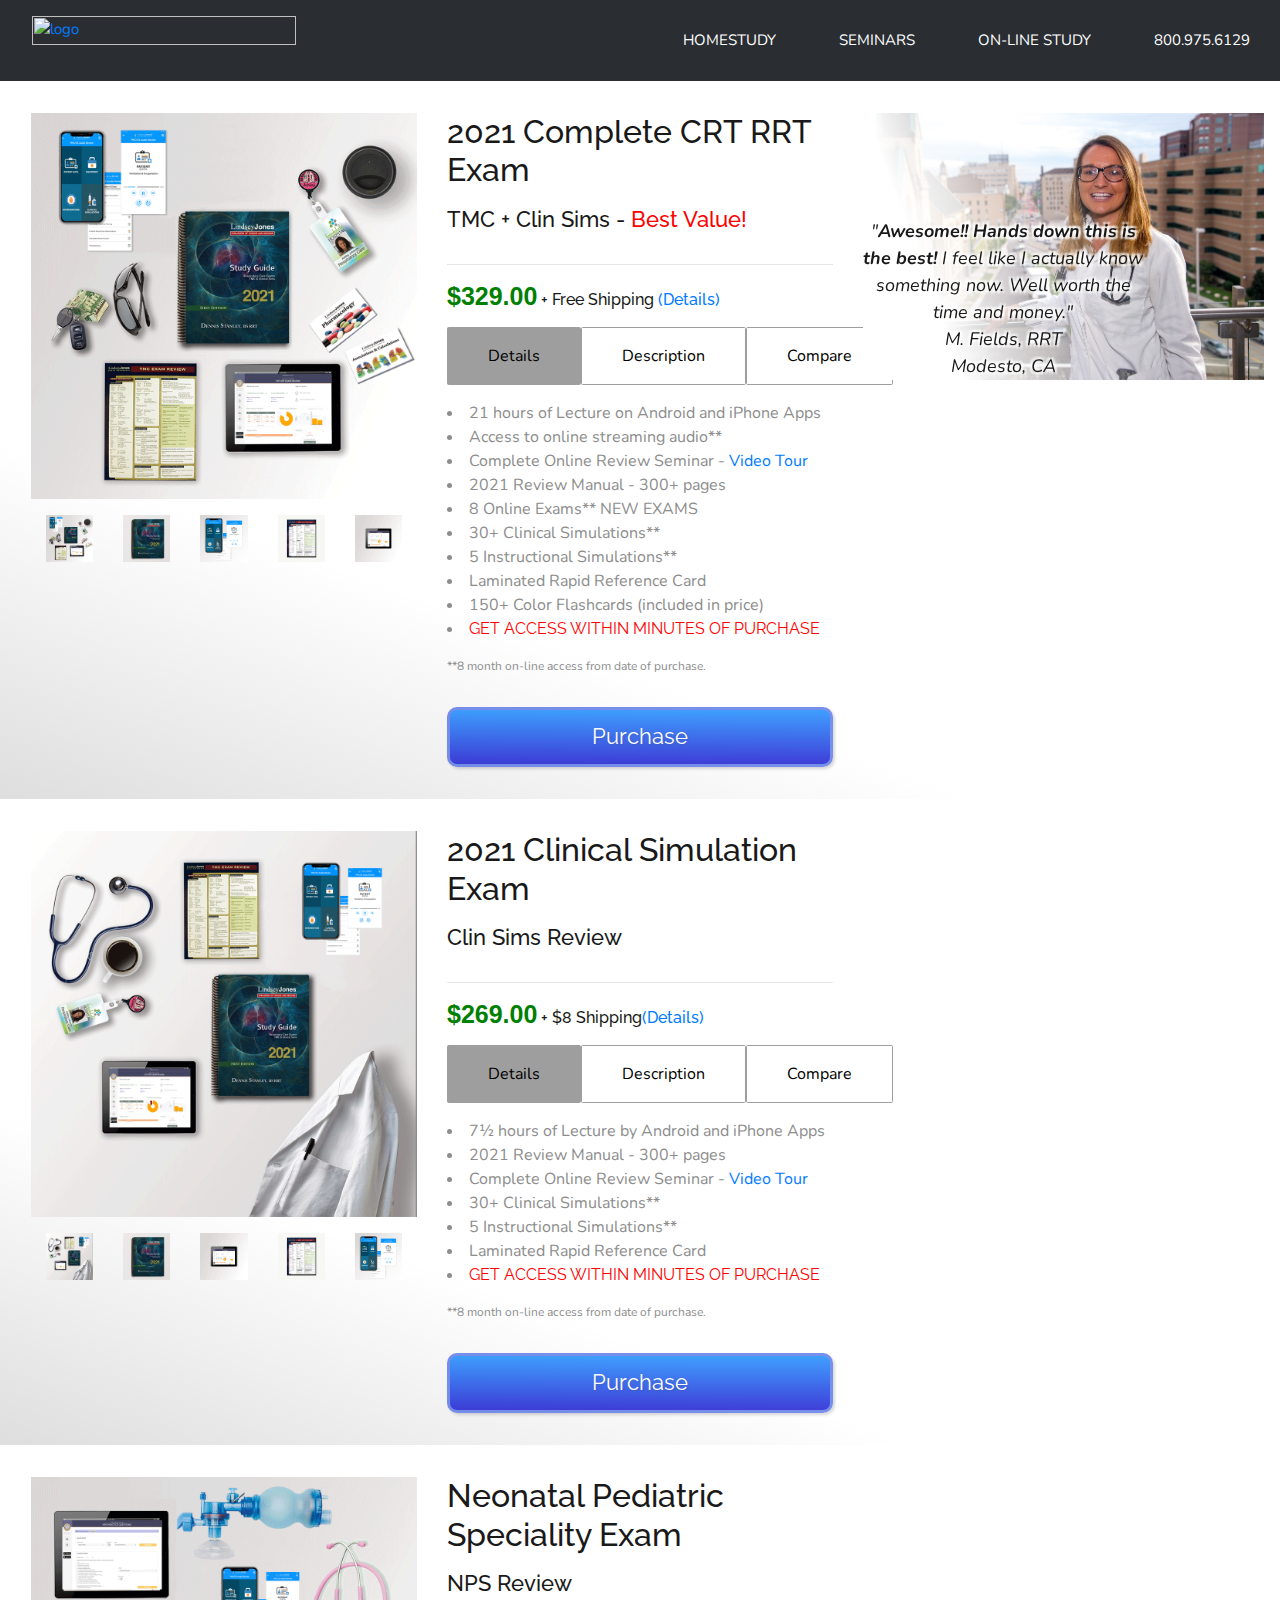
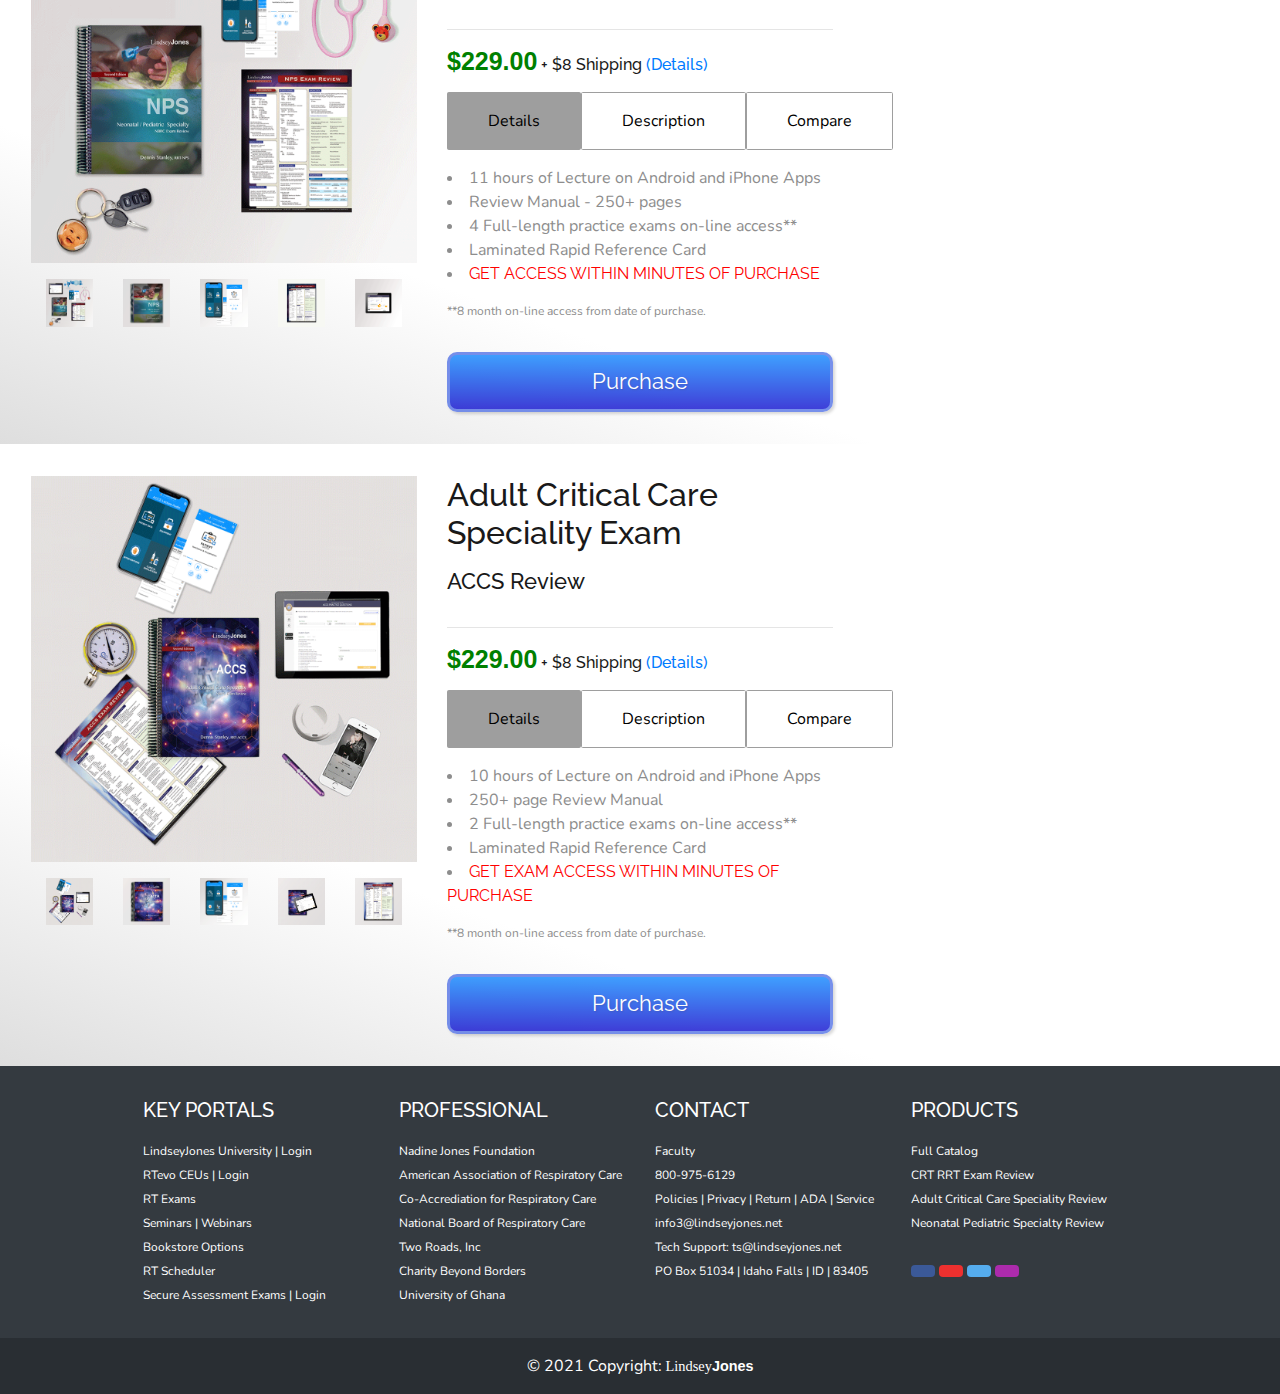
==== commit 041c3c27: "init" ====
--- a/selfstudy.html
+++ b/selfstudy.html
@@ -3,6 +3,9 @@
 	<meta name="viewport" content="width=device-width, initial-scale=1">
 
 	<title>Products</title>
+	<meta charset="UTF-8">
+	<meta name="description"     
+	content="Lindsey Jones CRT RRT, Clinical Exam, Neonatal pediatric speciality, Adult critical care.">
 	<link rel="stylesheet" href="https://stackpath.bootstrapcdn.com/bootstrap/4.3.1/css/bootstrap.min.css" integrity="sha384-ggOyR0iXCbMQv3Xipma34MD+dH/1fQ784/j6cY/iJTQUOhcWr7x9JvoRxT2MZw1T" crossorigin="anonymous">
     <link rel="stylesheet" href="_css/lj_style.css">
 	<script src="https://code.jquery.com/jquery-3.3.1.slim.min.js" integrity="sha384-q8i/X+965DzO0rT7abK41JStQIAqVgRVzpbzo5smXKp4YfRvH+8abtTE1Pi6jizo" crossorigin="anonymous"></script>
@@ -21,7 +24,7 @@
 <body>
 <!-- Top Section-->
 	<div class="menu-blur">
-		<div class ="logobig"><a href="index.html"><img src="http://lindsey-jones.com/Images/leaflogo2.png"></a></div>
+		<div class ="logobig"><a href="index.html"><img src="http://lindsey-jones.com/Images/leaflogo2.png" alt="logo"></a></div>
 		<div class="menu-hidden">
 			<div id="mdiv">
 				<div class="mdiv">
@@ -38,7 +41,7 @@
 		<div class="row feature">
 			<div id="dark2" class="col dark section">
                 <div class="navbar">
-                    <div class="logo"><a href="index.html"><img src="http://lindsey-jones.com/Images/leaflogo2.png"></a></div>
+                    <div class="logo"><a href="index.html"><img src="http://lindsey-jones.com/Images/leaflogo2.png" alt="logo"></a></div>
                     <div class="topnav-button">
                         <div></div>
                         <div></div>
@@ -52,15 +55,15 @@
 
 			<!-- **** MAIN IMAGE SECTIOIN ****  -->
 			<div class="col col-lg-5 col-xl-4 image-products">
-				<a href="#!"><img id="sliderMain1" class="sliderImg" src="Images/CompleteCRTRRTv5-0.png"></a>
+				<a href="#!"><img id="sliderMain1" class="sliderImg" src="Images/CompleteCRTRRTv5-0.png" alt="CRT RRT EXAM"></a>
 
 					<!-- **** MAIN IMAGE THUMBNAILS *** -->
 				<div class="row thumbs">
-					<div class="col"><span class="button1 img_button" href="#"><img src="Images/CompleteCRTRRTv5-0.png" blah=0></span></div>
-					<div class="col"><span class="button2 img_button" href="#"><img src="Images/CompleteCRTRRTv1-1.png" blah=1></span></div>
-					<div class="col"><span class="button3 img_button" href="#"><img src="Images/CompleteCRTRRTv1-02.png" blah=2></span></div>
-					<div class="col"><span class="button4 img_button" href="#"><img src="Images/CompleteCRTRRTv3-5.png" blah=3></span></div>
-					<div class="col"><span class="button5 img_button" href="#"><img src="Images/CompleteCRTRRTv1-04.png" blah=4></span></div>
+					<div class="col"><span class="button1 img_button" href="#"><img src="Images/CompleteCRTRRTv5-0.png" alt="crtrrtexam" blah=0></span></div>
+					<div class="col"><span class="button2 img_button" href="#"><img src="Images/CompleteCRTRRTv1-1.png" alt="crtrrtexam" blah=1></span></div>
+					<div class="col"><span class="button3 img_button" href="#"><img src="Images/CompleteCRTRRTv1-02.png" alt="crtrrtexam" blah=2></span></div>
+					<div class="col"><span class="button4 img_button" href="#"><img src="Images/CompleteCRTRRTv3-5.png" alt="crtrrtexam" blah=3></span></div>
+					<div class="col"><span class="button5 img_button" href="#"><img src="Images/CompleteCRTRRTv1-04.png" alt="crtrrtexam" blah=4></span></div>
 				</div>
 			</div>		
 			
@@ -106,7 +109,7 @@
 
 			<div class="col col-xl-4 section-3carousel">
 
-				<div id="carouselExampleSlidesOnly" class="carousel slide carousel-fade" data-ride="carousel">
+				<div id="carouselExampleSlidesOnly" class="carousel slide carousel-fade top-carousel" data-ride="carousel">
 					<div class="carousel-inner">
 					  <div class="carousel-item active">
 						<div class="carousel-overlay">
@@ -157,15 +160,15 @@
 
 	<!-- **** MAIN IMAGE SECTIOIN ****  -->
 	<div class="col col-lg-5 col-xl-4 image-products">
-		<a href="#!"><img id="sliderMain2"  class="sliderImg" src="Images/csonly-0.png"></a>
+		<a href="#!"><img id="sliderMain2"  class="sliderImg" src="Images/csonly-0.png" alt="clinical simulation exam"></a>
 
 			<!-- **** MAIN IMAGE THUMBNAILS *** -->
 		<div class="row thumbs">
-			<div class="col"><span class="button1 img_button2" href="#"><img src="Images/csonly-0.png" blah=0></span></div>
-			<div class="col"><span class="button2 img_button2" href="#"><img src="Images/CompleteCRTRRTv1-1.png" blah=1></span></div>
-			<div class="col"><span class="button3 img_button2" href="#"><img src="Images/CompleteCRTRRTv1-04.png" blah=2></span></div>
-			<div class="col"><span class="button4 img_button2" href="#"><img src="Images/CompleteCRTRRTv3-5.png" blah=3></span></div>
-			<div class="col"><span class="button5 img_button2" href="#"><img src="Images/CompleteCRTRRTv1-02.png" blah=4></span></div>
+			<div class="col"><span class="button1 img_button2" href="#"><img src="Images/csonly-0.png" alt="clinical simulation exam" blah=0></span></div>
+			<div class="col"><span class="button2 img_button2" href="#"><img src="Images/CompleteCRTRRTv1-1.png" alt="clinical simulation exam" blah=1></span></div>
+			<div class="col"><span class="button3 img_button2" href="#"><img src="Images/CompleteCRTRRTv1-04.png" alt="clinical simulation exam" blah=2></span></div>
+			<div class="col"><span class="button4 img_button2" href="#"><img src="Images/CompleteCRTRRTv3-5.png" alt="clinical simulation exam" blah=3></span></div>
+			<div class="col"><span class="button5 img_button2" href="#"><img src="Images/CompleteCRTRRTv1-02.png" alt="clinical simulation exam" blah=4></span></div>
 		</div>
 	</div>		
 	
@@ -176,7 +179,7 @@
 		<h2>Clin Sims Review</h2>
 
 		<hr>
-		<h3><span class="green">$269.00</span> + $8 Shipping<a href="#" class="w3-small w3-text-blue"> (Details)</a></h3>
+		<h3><span class="green">$269.00</span> + $8 Shipping<a href="#" class="w3-small w3-text-blue">(Details)</a></h3>
 
 		<div class="catalogbuttons">
 			<a href="#!"><div id="borderleft2" class="catalogbuttons1">Details</div></a>
@@ -212,15 +215,15 @@
 
 	<!-- **** MAIN IMAGE SECTIOIN ****  -->
 	<div class="col col-lg-5 col-xl-4 image-products">
-		<a href="#!"><img id="sliderMain3"  class="sliderImg" src="Images/NPSv6-0.png"></a>
+		<a href="#!"><img id="sliderMain3"  class="sliderImg" src="Images/NPSv6-0.png" alt="Neonatal Pediatrix Speciality Exam"></a>
 
 			<!-- **** MAIN IMAGE THUMBNAILS *** -->
 		<div class="row thumbs">
-			<div class="col"><span class="button1 img_button3" href="#"><img src="Images/NPSv6-0.png" blah=0></span></div>
-			<div class="col"><span class="button2 img_button3" href="#"><img src="Images/NPSv2-1.png" blah=1></span></div>
-			<div class="col"><span class="button3 img_button3" href="#"><img src="Images/CompleteCRTRRTv1-02.png" blah=2></span></div>
-			<div class="col"><span class="button4 img_button3" href="#"><img src="Images/CompleteCRTRRTv3-5.png" blah=3></span></div>
-			<div class="col"><span class="button5 img_button3" href="#"><img src="Images/CompleteCRTRRTv1-04.png" blah=4></span></div>
+			<div class="col"><span class="button1 img_button3" href="#"><img src="Images/NPSv6-0.png" alt="Neonatal Pediatrix Speciality Exam" blah=0></span></div>
+			<div class="col"><span class="button2 img_button3" href="#"><img src="Images/NPSv2-1.png" alt="Neonatal Pediatrix Speciality Exam" blah=1></span></div>
+			<div class="col"><span class="button3 img_button3" href="#"><img src="Images/CompleteCRTRRTv1-02.png" alt="Neonatal Pediatrix Speciality Exam" blah=2></span></div>
+			<div class="col"><span class="button4 img_button3" href="#"><img src="Images/CompleteCRTRRTv3-5.png" alt="Neonatal Pediatrix Speciality Exam" blah=3></span></div>
+			<div class="col"><span class="button5 img_button3" href="#"><img src="Images/CompleteCRTRRTv1-04.png" alt="Neonatal Pediatrix Speciality Exam" blah=4></span></div>
 		</div>
 	</div>		
 	
@@ -267,15 +270,15 @@
 
 	<!-- **** MAIN IMAGE SECTIOIN ****  -->
 	<div class="col col-lg-5 col-xl-4 image-products">
-		<a href="#!"><img id="sliderMain4"  class="sliderImg" src="Images/ACCSv4-0.png"></a>
+		<a href="#!"><img id="sliderMain4"  class="sliderImg" src="Images/ACCSv4-0.png" alt="Adult Critical Care Speciality Exam"></a>
 
 			<!-- **** MAIN IMAGE THUMBNAILS *** -->
 		<div class="row thumbs">
-			<div class="col"><span class="button1 img_button4" href="#"><img src="Images/ACCSv4-0.png" blah=0></span></div>
-			<div class="col"><span class="button2 img_button4" href="#"><img src="Images/ACCS-1.png" blah=1></span></div>
-			<div class="col"><span class="button3 img_button4" href="#"><img src="Images/ACCS-2.png" blah=2></span></div>
-			<div class="col"><span class="button4 img_button4" href="#"><img src="Images/ACCS-3.png" blah=3></span></div>
-			<div class="col"><span class="button5 img_button4" href="#"><img src="Images/ACCS-4.png" blah=4></span></div>
+			<div class="col"><span class="button1 img_button4" href="#"><img src="Images/ACCSv4-0.png" alt="Adult Critical Care Speciality Exam" blah=0></span></div>
+			<div class="col"><span class="button2 img_button4" href="#"><img src="Images/ACCS-1.png" alt="Adult Critical Care Speciality Exam"  blah=1></span></div>
+			<div class="col"><span class="button3 img_button4" href="#"><img src="Images/ACCS-2.png" alt="Adult Critical Care Speciality Exam"  blah=2></span></div>
+			<div class="col"><span class="button4 img_button4" href="#"><img src="Images/ACCS-3.png" alt="Adult Critical Care Speciality Exam"  blah=3></span></div>
+			<div class="col"><span class="button5 img_button4" href="#"><img src="Images/ACCS-4.png" alt="Adult Critical Care Speciality Exam"  blah=4></span></div>
 		</div>
 	</div>		
 	
@@ -314,6 +317,54 @@
 	</div>
 
 	<div class="col col-xl-4 section-3carousel">
+
+		<div class="col col-xl-4 section-3carousel">
+
+			<div id="carouselExampleSlidesOnly" class="carousel slide carousel-fade top-carousel2" data-ride="carousel">
+				<div class="carousel-inner">
+				  <div class="carousel-item active">
+					<div class="carousel-overlay">
+					<img class="d-block w-100" src="Images/testimonial01.jpg" alt="First slide">
+					</div>
+					<div class="quotezz w3-padding" style="display: block;"><em>"<strong>Awesome!! Hands down this is the best!</strong> 
+						I feel like I actually know something now. 
+						Well worth the time and money."
+						<div class="w3-left-align w3-medium quoteName">M. Fields, RRT <div class="quotePlace">Modesto, CA</div></div>
+					</em></div>
+				  </div>
+				  <div class="carousel-item">
+					<div class="carousel-overlay">
+					<img class="d-block w-100" src="Images/testimonial02.jpg" alt="Second slide">
+					</div>
+					<div class="quotezz w3-padding" style="display: block;"><em>"It was <strong>worth every penny</strong> to prepare me for my exams. I was doubtful, but now HIGHLY recommend it!"
+						<div class="w3-left-align w3-medium quoteName">K. Jones, RRT <div class="quotePlace">Topeka, KS</div></div>
+					</em>
+				</div>
+				  </div>
+				  <div class="carousel-item">
+					<div class="carousel-overlay">
+					<img class="d-block w-100" src="Images/testimonial03.jpg" alt="Third slide">
+					</div>
+					<div class="quotezz w3-padding" style="display: block;"><em>"I bought your program and was really 
+						surprised and <strong>impressed</strong> at how everything 
+						was explained and simplified." 
+						<div class="w3-left-align w3-medium quoteName">S. Davis RRT <div class="quotePlace">Livingston, TX</div></div>
+					</em></div>
+				  </div>
+				  <div class="carousel-item">
+					<div class="carousel-overlay">
+					<img class="d-block w-100" src="Images/testimonial04.jpg" alt="Fourth slide">
+					</div>
+					<div class="quotezz w3-padding"><em>"It was <strong>worth every penny</strong> to prepare me for my exams. I was doubtful, but now HIGHLY recommend it!"
+						<div class="w3-left-align w3-medium quoteName">K. Jones, RRT <div class="quotePlace">Topeka, KS</div></div>
+					</em>
+				</div>
+				  </div>
+				</div>
+			  </div>
+	
+			
+		</div>
 
 	</div>
 </div>
@@ -499,35 +550,37 @@
 			<div>
 				<div class="row MainCnt-topModal">
 					<div class="MainCnt-Checker col col-sm-8 col-md-8 col-lg-8">Your order already includes 153 Flashcards, covering Pharmacology, Associations, Calculations</div>
-					<div class="col col-sm-4 col-md-4 col-lg-4"><img src="Images/standardflashcards.png"></div>
+					<div class="col col-sm-4 col-md-4 col-lg-4"><img src="Images/standardflashcards.png" alt="flashcards"></div>
 				</div>
 			 
 				<form id="selector_form">
 					<div class="row MainCnt-topModal">
-						<div class ="col col-sm-4 col-md-4 col-lg-4">
-							<img src="Images/labflashcards.png">
-						</div>
-						<div class ="col col-sm-6 col-md-6 col-lg-6">
-							<p>Add Labratory Normals Flashcards? $5.95</p>
-						</div>
-						<div class ="MainCnt-Checker col col-sm-2 col-md-2 col-lg-2">
-							<span class="col product_check item"><div class="fake_checkbox"></span></label><input type="checkbox" name="select_flashcards" class="select_flashcards" id="sf1">
+							<div class="row MainCnt-topModal check_row">
+							<div class ="col col-sm-4 col-md-4 col-lg-4">
+								<img src="Images/labflashcards.png" alt="flashcards">
+							</div>
+							<div class ="col col-sm-6 col-md-6 col-lg-6">
+								<p>Add Labratory Normals Flashcards? <span class="product_price">$5.95</span></p>
+							</div>
+							<div class ="MainCnt-Checker col col-sm-2 col-md-2 col-lg-2">
+								<span class="col product_check item"><div class="fake_checkbox"></span></label><input type="checkbox" name="select_flashcards" class="select_flashcards" id="sf1">
+							</div>
 						</div>
 					</div>
 					<div class="row MainCnt-topModal">
+						<div class="row MainCnt-topModal check_row">
 						<div class="col col col-sm-4 col-md-4 col-lg-4">
-							<img src="Images/cdgroup.jpg">
+							<img src="Images/cdgroup.jpg" alt="lindsey-jones Cds">
 						</div>
 						<div class="MainCnt-Checker col col col-sm-6 col-md-6 col-lg-6">
-							<p>Add Audio on Physical CDs? $29</p>
+							<p>Add Audio on Physical CDs? <span class="product_price">$29</span></p>
 						</div>
 						<div class="MainCnt-Checker col col-sm-2 col-md-2 col-lg-2">
 							<input type="checkbox" name="select_cds" class="select_cds" id="scd1"><label class="response" for="scd1"><span class="product_check item"><div class="fake_checkbox"></div></span></label>
 						</div>
 
 					</div>
-
-
+					</div>
 				</form>
 
 				<form class="col col-sm-12 col-md-12 col-lg-12" name="form2" method="post" action="https://lindseyjonescart.com/information.php" id="form2">
@@ -590,16 +643,16 @@
 			<div class="MainCNT">
 				<div class="row MainCnt-topModal">
 					<div class="MainCnt-Checker col col-sm-8 col-md-8 col-lg-8">Your Clinical Simulation homestudy package already includes streaming audio and mobile access to audio lectures via iPhone and Android applications. However, you may also add on audio lectures on 6 CDs.</div>
-					<div class="col col-sm-4 col-md-4 col-lg-4"><img src="Images/cdgroup.jpg"></div>
+					<div class="col col-sm-4 col-md-4 col-lg-4"><img src="Images/cdgroup.jpg" alt="lindsey-jones Cds"></div>
 				</div>
 
 				<form id="selector_form_cs">
-					<div class="row MainCnt-topModal">
+					<div class="row MainCnt-topModal check_row">
 						<div class ="col col-sm-4 col-md-4 col-lg-4">
-							<img src="Images/cdgroup.jpg">
+							<img src="Images/cdgroup.jpg" alt="lindsey-jones Cds">
 						</div>
 						<div class ="MainCnt-Checker col col-sm-6 col-md-6 col-lg-6">
-							<p>Add on 6 audio CDs? $34</p>
+							<p>Add on 6 audio CDs?   $34</p>
 						</div>
 						<div class ="MainCnt-Checker col col-sm-2 col-md-2 col-lg-2">
 							<div><input type="checkbox" name="select_cds" class="select_cds" id="scd4"><label class="response" for="scd4"><div class="imgholder item"></div><span class="product_check item"><div class="fake_checkbox"></div></span></label></div>
@@ -668,7 +721,7 @@
 
 				<form id="selector_form_nps">
 					<div class="row MainCnt-topModal">
-						<div class="row MainCnt-topModal">
+						<div class="row MainCnt-topModal check_row">
 							<div class ="col col-sm-4 col-md-4 col-lg-4">
 								<img src="Images/cdgroup.jpg">
 							</div>
@@ -741,9 +794,32 @@
 				</div>
 
 				<form id="selector_form_accs">
-					<div><input type="checkbox" name="select_flashcards" class="select_flashcards" id="sf2"><label class="response" for="sf2"><div class="imgholder item"><img src="Images/standardflashcards.png" style="width: 70px; height: auto;"><img src="Images/labflashcards.png"></div><span class="product_text item">Add ACCS Flashcards?<br>Includes 153 standard flashcards + a Bonus deck of Laboratory Normals flashcards (Total of 204 flashcards) <em style="color: #ea4141; font-size: small; ">Bonus deck for a limited time only!</em></span><span class="product_price item">$19</span><span class="product_check item"><div class="fake_checkbox"></div></span></label></div>
-
-					<div><input type="checkbox" name="select_cds" class="select_cds" id="scd2"><label class="response" for="scd2"><div class="imgholder item"><img src="Images/cdgroup.jpg"></div><span class="product_text item">Add on 8 audio CDs?</span><span class="product_price item">$24</span><span class="product_check item"><div class="fake_checkbox"></div></span></label></div>
+					<div class="row MainCnt-topModal">
+						<div class="row MainCnt-topModal check_row">
+							<div class ="col col-sm-4 col-md-4 col-lg-4">
+								<img src="Images/standardflashcards.png">
+								<img src="Images/labflashcards.png">
+							</div>
+							<div class ="MainCnt-Checker col col-sm-7 col-md-7 col-lg-7">
+								<span class="product_text item">Add ACCS Flashcards?<br>Includes 153 standard flashcards + a Bonus deck of Laboratory Normals flashcards (Total of 204 flashcards) <em style="color: #ea4141; font-size: small; ">Bonus deck for a limited time only!</em></span><span class="product_price item">$19</span>
+							</div>
+							<div class ="MainCnt-Checker col col-sm-1 col-md-1 col-lg-1">
+								<div><input type="checkbox" name="select_flashcards" class="select_flashcards" id="sf2"><label class="response" for="sf2"><div class="imgholder item"></div><span class="product_check item"><div class="fake_checkbox"></div></span></label></div>
+						</div>
+					</div>
+
+					<div class="row MainCnt-topModal">
+						<div class="row MainCnt-topModal check_row">
+							<div class ="col col-sm-4 col-md-4 col-lg-4">
+								<img src="Images/cdgroup.jpg">
+							</div>
+							<div class ="MainCnt-Checker col col-sm-7 col-md-7 col-lg-7">
+								<span class="product_text item">Add on 8 audio CDs?</span><span class="product_price item">$24</span><span class="product_check item"></span>
+							</div>
+							<div class ="MainCnt-Checker col col-sm-1 col-md-1 col-lg-1">
+								<div><input type="checkbox" name="select_cds" class="select_cds" id="scd2"><label class="response" for="scd2"><div class="fake_checkbox"></div></span></label></div>
+						</div>
+					</div>
 				</form>
 
 				<form class="col col-sm-12 col-md-12 col-lg-12" name="form3" method="post" action="https://lindseyjonescart.com/information.php" id="form3">
@@ -784,7 +860,7 @@
 					})();
 				</script>
 				
-				<div class="footer">*Available only with a HomeStudy purchase</div>
+				<div class="MainCnt-footer">*Available only with a HomeStudy purchase</div>
 			</div>
 		
 		</div>
@@ -792,15 +868,44 @@
 	</div>
   </div>
   </div>
-  
+  	<style type="text/css">
+  		.check_row {
+  			border: 1px solid transparent;
+    		border-radius: 0.4rem;
+    		cursor: pointer;
+  		}
+  		.check_row:hover {
+  			box-shadow: 0 0 17px #efefff;
+  		}
+  		.check_row.selected {
+  			border: 1px solid lightblue;
+  		}
+  		.check_row input {
+  			pointer-events: none;
+  		}
+  	</style>
+  	<script type="text/javascript">
+  		$(".check_row").find('input[type="checkbox"]').on('click', e => e.stopPropagation() );
+
+  		$(".modal-content").on("click", ".check_row", e => {
+  			let row = $(e.target).closest(".check_row");
+  			row.trigger('class_change');
+		    let curr_val = row.find('input[type="checkbox"]').prop('checked');
+		    row.find('input[type="checkbox"]').prop('checked', !curr_val);
+		});
+		$(".check_row").on('class_change', e => {
+			if( !$(e.target).find('input[type="checkbox"]').prop('checked') ){
+				$(e.target).addClass('selected');
+			} else {
+				$(e.target).removeClass('selected');
+			}
+		});
+  	</script>
     <script src="_js/lj_main.js"></script>
-    <script type="text/javascript">
-    	$(window).on('scroll', (e, a , d) => {
+    <!-- <script type="text/javascript">
+    	$(window).on('scroll', (e,) => {
     		console.log(e);
-    		console.log(a);
-    		console.log(d);
-
     	});
-    </script>
+    </script> -->
 </body>
 </html>--- a/_css/lj_style.css
+++ b/_css/lj_style.css
@@ -1010,6 +1010,13 @@
 .section-3carousel {
   display: flex;
   flex-direction: column;
+}
+.top-carousel{
+  display: none;
+}
+.top-carousel2{
+  display: block;
+  margin-top: 1rem;
 }
 /* change transition duration to control the speed of fade effect */
 .carousel-item {
@@ -1076,7 +1083,7 @@
   height: auto;
   font-family: Arial, Helvetica, sans-serif;
   font-size: 2em;
-  padding: 15px;
+  padding: 5px;
   background: -webkit-linear-gradient( rgba(255,255,255,0) , rgba(255,255,255,1) ); /* For Safari 5.1 to 6.0 */
   background: -o-linear-gradient( rgba(255,255,255,0) , rgba(255,255,255,1) ); /* For Opera 11.1 to 12.0 */
   background: -moz-linear-gradient( rgba(255,255,255,0) , rgba(255,255,255,1)); /* For Firefox 3.6 to 15 */
@@ -1101,6 +1108,9 @@
     margin: auto;
     padding: 1rem;
 }
+.product_price{
+  margin-left: 1rem;
+}
 /* Temp styles for display */
 @media screen and (min-width: 700px) {
   .navbar {
@@ -1537,6 +1547,9 @@
     flex-direction: column;
     margin: auto;
   }
+  .carousel{
+    position: relative;
+  }
   /* change transition duration to control the speed of fade effect */
   .carousel-item {
     transition: transform 1s ease-in-out;
@@ -1915,6 +1928,9 @@
     margin: auto;
     margin-top: 1rem;
   }
+  .carousel{
+    position: absolute;
+  }
   /* change transition duration to control the speed of fade effect */
   .carousel-item {
     transition: transform 1s ease-in-out;
@@ -1925,6 +1941,12 @@
   }
   .carousel .quotezz {
     text-align: center;
+  }
+  .top-carousel{
+    display: block;
+  }
+  .top-carousel2{
+    display: none;
   }
 }
 
